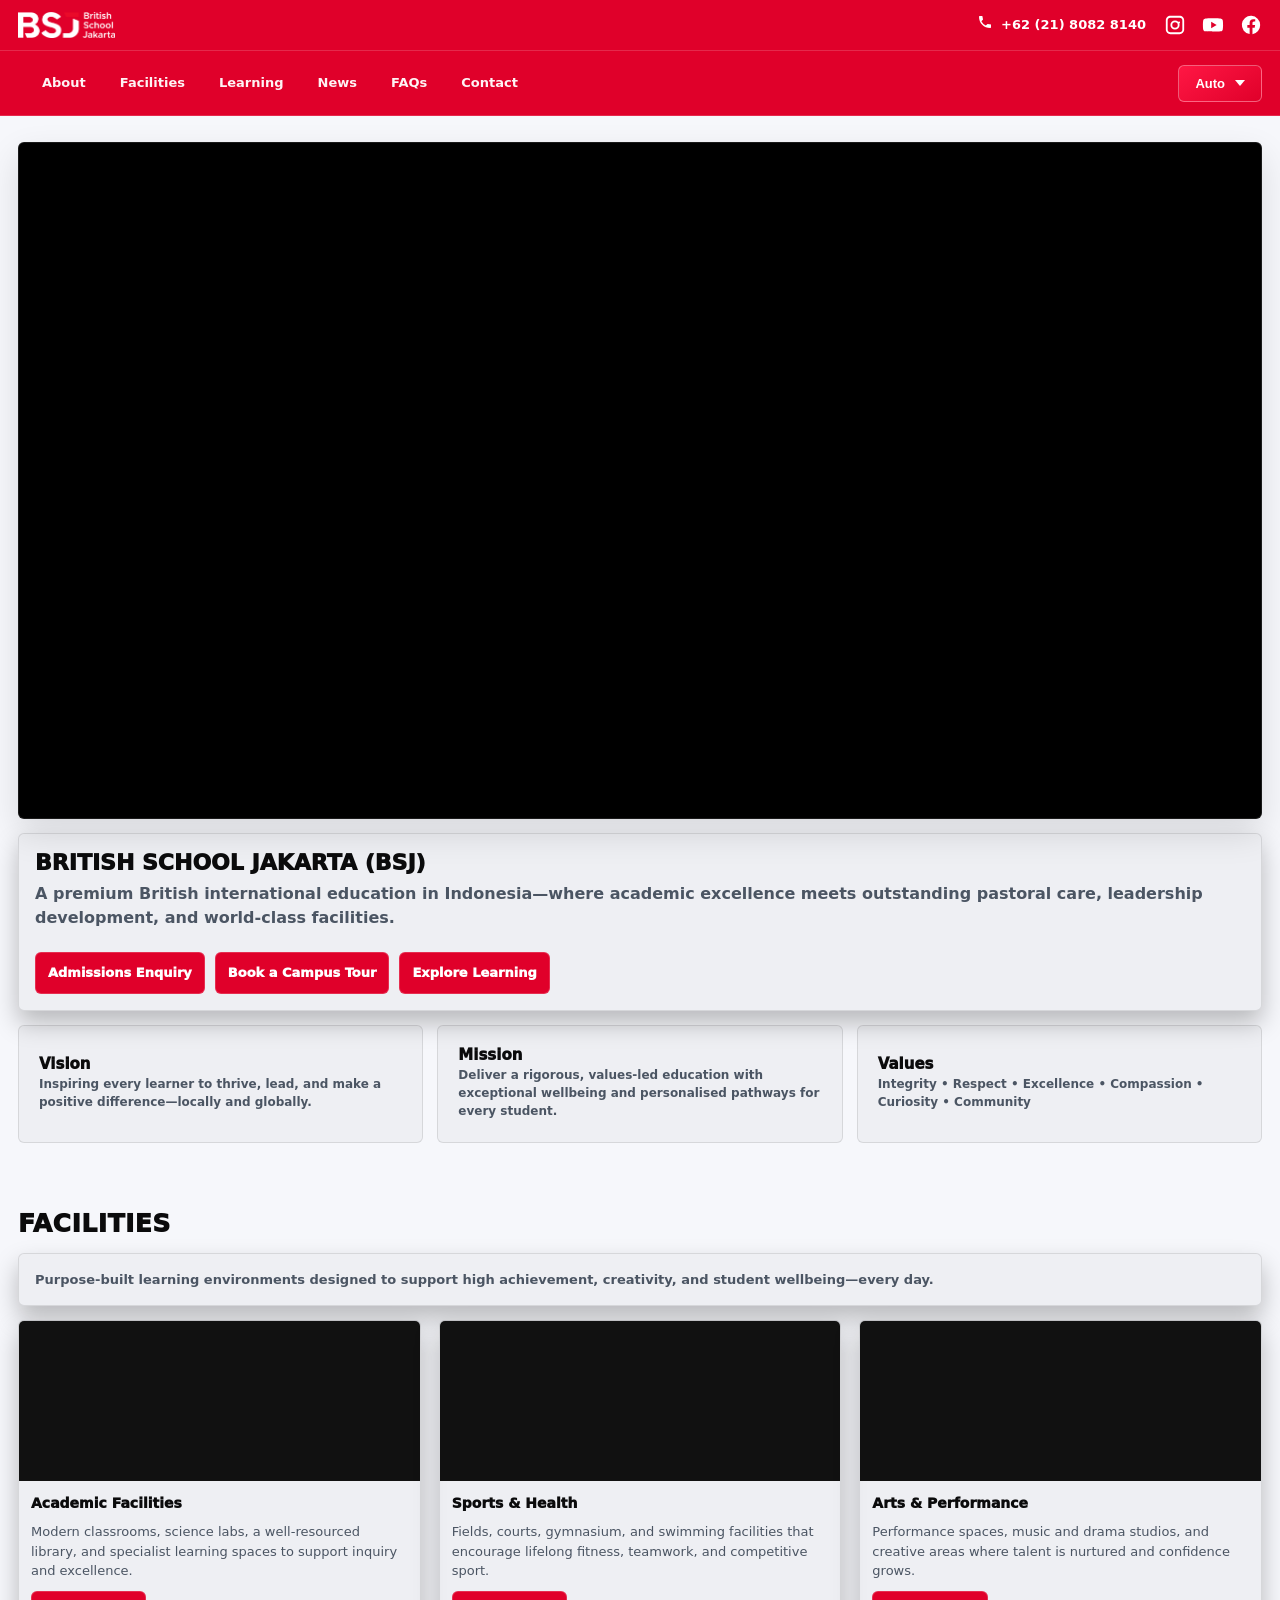
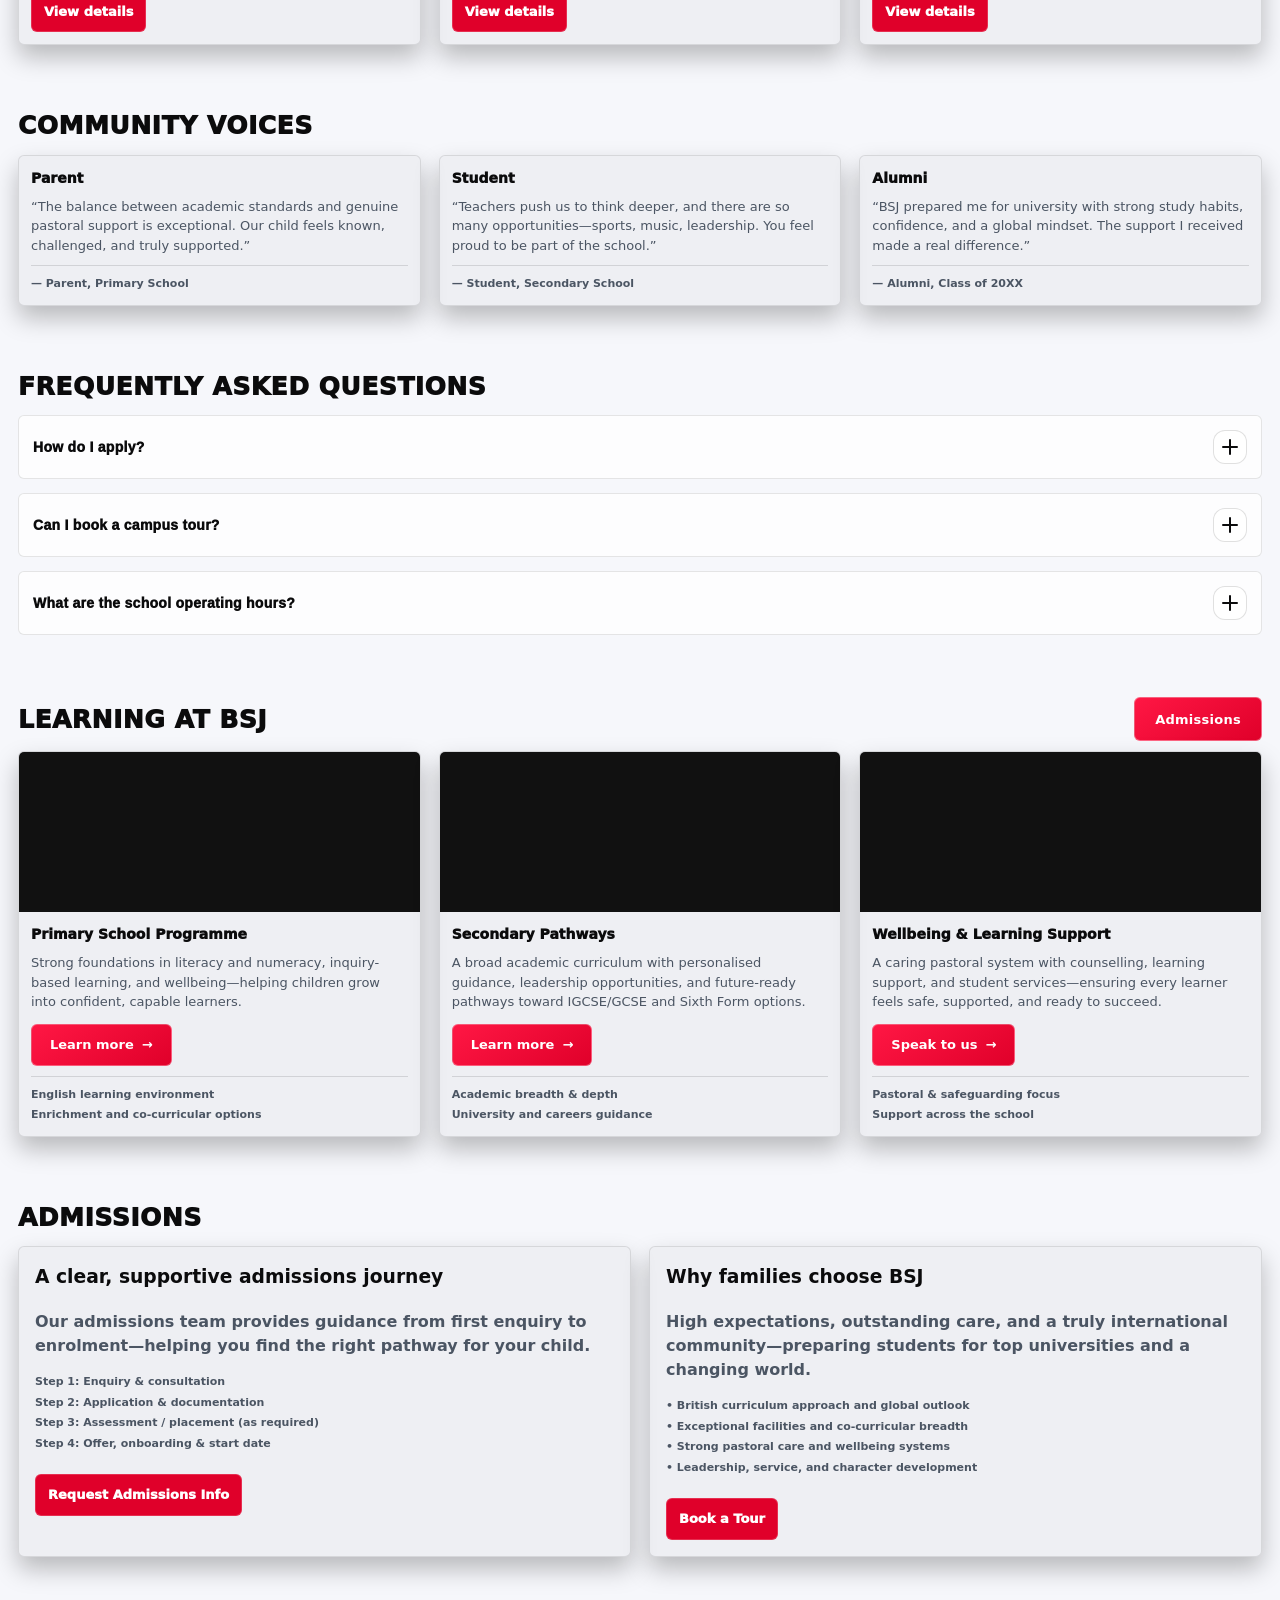
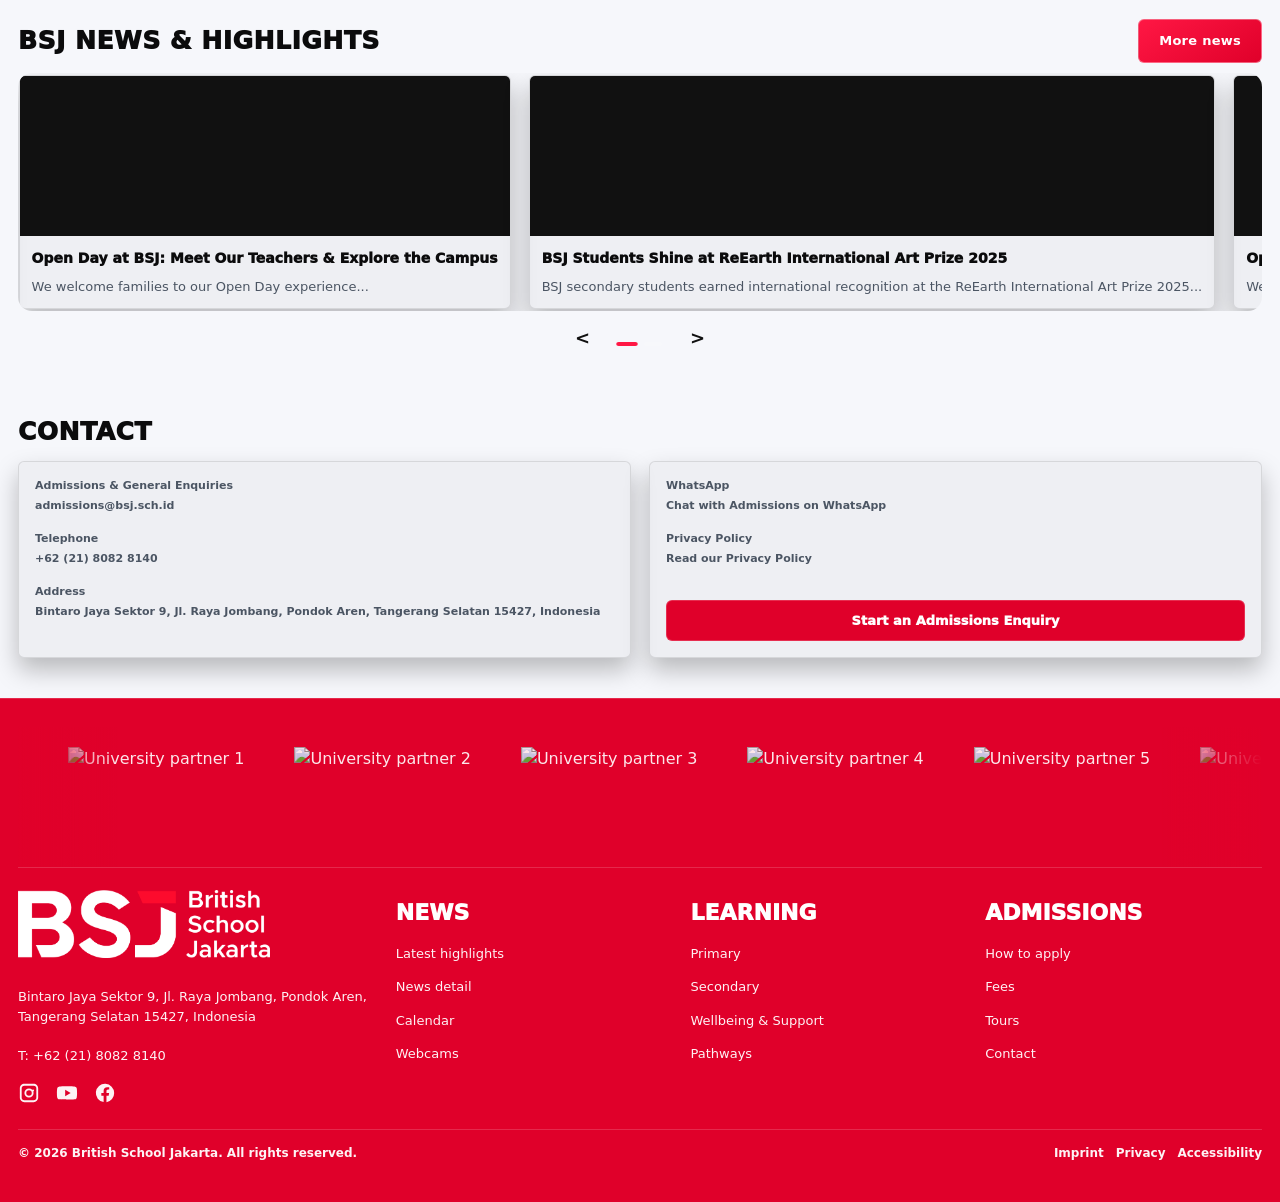
==== index.html @ 2ac83e00 "For Demo Demo Web BJS" ====
<!doctype html>
<html lang="en">
  <head>
    <meta charset="utf-8" />
    <meta name="viewport" content="width=device-width,initial-scale=1" />

    <!-- Primary SEO -->
    <title>British School Jakarta (BSJ) | Leading British International School in Indonesia</title>
    <meta name="description" content="British School Jakarta (BSJ) is a leading British international school in Indonesia, offering exceptional learning from Early Years to Sixth Form. Explore academics, wellbeing, facilities, admissions, and student life." />
    <meta name="robots" content="index,follow" />
    <link rel="canonical" href="https://www.bsj.sch.id/" />

    <!-- Favicons -->
    <link rel="icon" href="assets/frontend/img/fav.png" />
    <link rel="icon" type="image/png" href="assets/frontend/img/fav.png" media="(prefers-color-scheme: light)" />
    <link rel="icon" type="image/png" href="assets/frontend/img/darkfav.ico" media="(prefers-color-scheme: dark)" />

    <!-- Open Graph -->
    <meta property="og:type" content="website" />
    <meta property="og:title" content="British School Jakarta (BSJ) | Leading British International School in Indonesia" />
    <meta property="og:description" content="A premium British international education in Indonesia—academics, wellbeing, leadership, and world-class facilities from Early Years to Sixth Form." />
    <meta property="og:url" content="https://www.bsj.sch.id/" />
    <meta property="og:image" content="https://www.bsj.sch.id/storage/app/media/01-home/Be%20Spoke%20Campus.jpg" />

    <!-- Twitter -->
    <meta name="twitter:card" content="summary_large_image" />
    <meta name="twitter:title" content="British School Jakarta (BSJ) | British International School in Indonesia" />
    <meta name="twitter:description" content="Exceptional British international education in Indonesia—academics, wellbeing, leadership, and world-class facilities." />
    <meta name="twitter:image" content="https://www.bsj.sch.id/storage/app/media/01-home/Be%20Spoke%20Campus.jpg" />

    <!-- Styles -->
    <link rel="stylesheet" href="assets/frontend/styles.css" />
  </head>

  <body>
    <!-- Top small bar -->
    <div class="topbar">
      <div class="container">
        <div class="row">
          <!-- Left -->
          <div class="topLeft">
            <a class="topLogo" href="index.html" aria-label="BSJ Home">
              <img src="assets/frontend/img/logo.png" alt="British School Jakarta" />
            </a>
          </div>
          <!-- Right -->
          <div class="topRight">
            <!-- Phone -->
            <div class="contactItem">
              <span class="iconPhone" aria-hidden="true">
                <svg viewBox="0 0 24 24" fill="currentColor">
                  <path
                    d="M6.6 10.8a15.1 15.1 0 006.6 6.6l2.2-2.2a1 1 0 011-.24
              11.4 11.4 0 003.6.6 1 1 0 011 1V20a1 1 0 01-1 1C10.3
              21 3 13.7 3 4a1 1 0 011-1h3.4a1 1 0 011 1c0
              1.2.2 2.4.6 3.6a1 1 0 01-.24 1l-2.16 2.2z"
                  />
                </svg>
              </span>
              <span>+62 (21) 8082 8140</span>
            </div>

            <!-- Social Icons -->
            <div class="socialIcons" aria-label="Social media">
              <a href="https://www.instagram.com/britishschooljkt" target="_blank" rel="noopener" aria-label="Instagram">
                <svg viewBox="0 0 24 24" fill="currentColor">
                  <path
                    d="M7 2C4.24 2 2 4.24 2 7v10c0 2.76 2.24 5 5 5h10c2.76 
              0 5-2.24 5-5V7c0-2.76-2.24-5-5-5H7zm10 2a3 3 0 013 
              3v10a3 3 0 01-3 3H7a3 3 0 01-3-3V7a3 3 0 
              013-3h10zm-5 3a5 5 0 100 10 5 5 0 
              000-10zm0 2a3 3 0 110 6 3 3 0 
              010-6zm4.5-.75a1 1 0 100 2 1 1 0 000-2z"
                  />
                </svg>
              </a>
              <a href="https://www.youtube.com/channel/UCQdvOB82ithc4RZwo1D5P3w" target="_blank" rel="noopener" aria-label="YouTube">
                <svg viewBox="0 0 24 24" fill="currentColor">
                  <path
                    d="M23 12s0-3.5-.4-5.1c-.2-.9-.9-1.6-1.8-1.8C19.3 
              4.7 12 4.7 12 4.7s-7.3 0-8.8.4c-.9.2-1.6.9-1.8 
              1.8C1 8.5 1 12 1 12s0 3.5.4 5.1c.2.9.9 
              1.6 1.8 1.8 1.5.4 8.8.4 8.8.4s7.3 
              0 8.8-.4c.9-.2 1.6-.9 1.8-1.8.4-1.6.4-5.1.4-5.1zM10 
              15.5v-7l6 3.5-6 3.5z"
                  />
                </svg>
              </a>
              <a href="https://www.facebook.com/BritishSchoolJakarta/" target="_blank" rel="noopener" aria-label="Facebook">
                <svg viewBox="0 0 24 24" fill="currentColor">
                  <path
                    d="M22 12a10 10 0 10-11.5 9.9v-7h-2.5v-3h2.5V9.5c0-2.5 
              1.5-3.9 3.8-3.9 1.1 0 2.3.2 
              2.3.2v2.5h-1.3c-1.3 0-1.7.8-1.7 
              1.6V12h2.9l-.5 3h-2.4v7A10 10 0 
              0022 12z"
                  />
                </svg>
              </a>
            </div>
          </div>
        </div>
      </div>
    </div>

    <!-- Red header -->
    <header>
      <div class="container">
        <div class="nav">
          <a class="brand" href="index.html" aria-label="BSJ Home">
            <img src="assets/frontend/img/logo.png" alt="British School Jakarta" />
          </a>

          <ul class="navlinks" aria-label="Primary">
            <li><a href="#about">About</a></li>
            <li><a href="#facility">Facilities</a></li>
            <li><a href="#learning">Learning</a></li>
            <li><a href="#news">News</a></li>
            <li><a href="#faq">FAQs</a></li>
            <li><a href="#contact">Contact</a></li>
          </ul>

          <div class="navactions">
            <button class="btn iconbtn" id="mobileBtn" aria-expanded="false" aria-controls="mobileNav">Menu</button>
            <div class="themeDropdown" id="themeDropdown">
              <button class="themeTrigger" id="themeTrigger" type="button" aria-haspopup="true">
                <span id="themeLabel">Auto</span>
                <span class="themeCaret" aria-hidden="true"></span>
              </button>
              <div class="themeMenu" role="menu" aria-label="Theme">
                <button data-value="auto" role="menuitem" type="button">Auto</button>
                <button data-value="light" role="menuitem" type="button">Light</button>
                <button data-value="dark" role="menuitem" type="button">Dark</button>
              </div>
            </div>
          </div>
        </div>

        <div class="mobile" id="mobileNav">
          <a href="#about">About</a>
          <a href="#facility">Facilities</a>
          <a href="#learning">Learning</a>
          <a href="#news">News</a>
          <a href="#faq">FAQs</a>
          <a href="#contact">Contact</a>
        </div>
      </div>
    </header>

    <!-- HERO -->
    <main class="container">
      <section class="hero" id="about">
        <div class="heroFrame">
          <div class="heroMedia">
            <div class="heroYoutube">
              <iframe src="https://www.youtube.com/embed/lVc-2YxhfqQ?rel=0" title="British School Jakarta" frameborder="0" allow="accelerometer; autoplay; clipboard-write; encrypted-media; gyroscope; picture-in-picture; web-share" allowfullscreen></iframe>
            </div>
            <div class="heroOverlay"></div>
          </div>
        </div>

        <!-- Premium hero intro (kept minimal to match your CSS layout) -->
        <div class="card" style="padding: 16px; margin-top: 14px">
          <h1 style="margin: 0 0 6px 0">British School Jakarta (BSJ)</h1>
          <p style="margin: 0; color: var(--muted); font-weight: 700">A premium British international education in Indonesia—where academic excellence meets outstanding pastoral care, leadership development, and world-class facilities.</p>
          <div style="height: 12px"></div>
          <div style="display: flex; gap: 10px; flex-wrap: wrap">
            <a class="ctaPill" href="#admissions">Admissions Enquiry</a>
            <a class="ctaPill" href="#contact">Book a Campus Tour</a>
            <a class="ctaPill" href="#learning">Explore Learning</a>
          </div>
        </div>

        <!-- 3 info boxes -->
        <div class="infobar" aria-label="Quick status panels">
          <div class="info">
            <div>
              <b>Vision</b>
              <small>Inspiring every learner to thrive, lead, and make a positive difference—locally and globally.</small>
            </div>
          </div>
          <div class="info">
            <div>
              <b>Mission</b>
              <small>Deliver a rigorous, values-led education with exceptional wellbeing and personalised pathways for every student.</small>
            </div>
          </div>
          <div class="info">
            <div>
              <b>Values</b>
              <small>Integrity • Respect • Excellence • Compassion • Curiosity • Community</small>
            </div>
          </div>
        </div>
      </section>

      <!-- SECTION: FACILITIES -->
      <section class="section" id="facility">
        <div class="sectionHead">
          <h2>Facilities</h2>
        </div>

        <div class="card" style="padding: 16px">
          <p style="margin: 0; color: var(--muted); font-weight: 800; font-size: 13px">Purpose-built learning environments designed to support high achievement, creativity, and student wellbeing—every day.</p>
        </div>

        <div style="height: 14px"></div>

        <div class="grid3">
          <article class="card">
            <div class="thumb" style="background-image: url(&quot;https://images.unsplash.com/photo-1523240795612-9a054b0db644?auto=format&fit=crop&w=1600&q=70&quot;)"></div>
            <div class="cardBody">
              <h3>Academic Facilities</h3>
              <p>Modern classrooms, science labs, a well-resourced library, and specialist learning spaces to support inquiry and excellence.</p>
              <a class="ctaPill" href="next.html">View details</a>
            </div>
          </article>

          <article class="card">
            <div class="thumb" style="background-image: url(&quot;https://images.unsplash.com/photo-1521412644187-c49fa049e84d?auto=format&fit=crop&w=1600&q=70&quot;)"></div>
            <div class="cardBody">
              <h3>Sports & Health</h3>
              <p>Fields, courts, gymnasium, and swimming facilities that encourage lifelong fitness, teamwork, and competitive sport.</p>
              <a class="ctaPill" href="next.html">View details</a>
            </div>
          </article>

          <article class="card">
            <div class="thumb" style="background-image: url(&quot;https://images.unsplash.com/photo-1511379938547-c1f69419868d?auto=format&fit=crop&w=1600&q=70&quot;)"></div>
            <div class="cardBody">
              <h3>Arts & Performance</h3>
              <p>Performance spaces, music and drama studios, and creative areas where talent is nurtured and confidence grows.</p>
              <a class="ctaPill" href="next.html">View details</a>
            </div>
          </article>
        </div>
      </section>

      <!-- SECTION: TESTIMONIALS -->
      <section class="section" id="testimonials">
        <div class="sectionHead">
          <h2>Community Voices</h2>
        </div>

        <div class="grid3">
          <article class="card">
            <div class="cardBody">
              <h3>Parent</h3>
              <p>“The balance between academic standards and genuine pastoral support is exceptional. Our child feels known, challenged, and truly supported.”</p>
              <div class="mini">
                <div>— Parent, Primary School</div>
              </div>
            </div>
          </article>

          <article class="card">
            <div class="cardBody">
              <h3>Student</h3>
              <p>“Teachers push us to think deeper, and there are so many opportunities—sports, music, leadership. You feel proud to be part of the school.”</p>
              <div class="mini">
                <div>— Student, Secondary School</div>
              </div>
            </div>
          </article>

          <article class="card">
            <div class="cardBody">
              <h3>Alumni</h3>
              <p>“BSJ prepared me for university with strong study habits, confidence, and a global mindset. The support I received made a real difference.”</p>
              <div class="mini">
                <div>— Alumni, Class of 20XX</div>
              </div>
            </div>
          </article>
        </div>
      </section>

      <!-- SECTION: FAQ -->
      <section class="section" id="faq">
        <div class="sectionHead">
          <h2>Frequently Asked Questions</h2>
        </div>

        <div class="faq" id="faqAccordion">
          <div class="faqItem">
            <button class="faqQ" type="button" aria-expanded="false">
              <span class="q">How do I apply?</span>
              <span class="faqIcon" aria-hidden="true"></span>
            </button>
            <div class="faqA" style="max-height: 0px">
              <div class="faqInner">
                <p>Submit an admissions enquiry, share your child’s latest school reports, and complete the application form. Our admissions team will guide you through assessment, placement, and next steps.</p>
              </div>
            </div>
          </div>

          <div class="faqItem">
            <button class="faqQ" type="button" aria-expanded="false">
              <span class="q">Can I book a campus tour?</span>
              <span class="faqIcon" aria-hidden="true"></span>
            </button>
            <div class="faqA" style="max-height: 0px">
              <div class="faqInner">
                <p>Yes. We welcome personalised tours where you can meet our team, explore facilities, and learn about the curriculum and student experience. Please contact us to arrange a suitable time.</p>
              </div>
            </div>
          </div>

          <div class="faqItem">
            <button class="faqQ" type="button" aria-expanded="false">
              <span class="q">What are the school operating hours?</span>
              <span class="faqIcon" aria-hidden="true"></span>
            </button>
            <div class="faqA" style="max-height: 0px">
              <div class="faqInner">
                <p>School hours vary by phase (Early Years, Primary, Secondary). For the most accurate schedule, please contact admissions or refer to the school calendar.</p>
              </div>
            </div>
          </div>
        </div>
      </section>

      <!-- SECTION: LEARNING -->
      <section class="section" id="learning">
        <div class="sectionHead">
          <h2>Learning at BSJ</h2>
          <a class="moreBtn" href="#admissions">Admissions</a>
        </div>

        <div class="grid3">
          <article class="card">
            <div class="thumb" style="background-image: url(&quot;https://images.unsplash.com/photo-1509062522246-3755977927d7?auto=format&fit=crop&w=1600&q=70&quot;)"></div>
            <div class="cardBody">
              <h3>Primary School Programme</h3>
              <p>Strong foundations in literacy and numeracy, inquiry-based learning, and wellbeing—helping children grow into confident, capable learners.</p>
              <a href="#admissions" class="readMoreBtn">
                Learn more
                <span class="arrow">→</span>
              </a>
              <div class="mini">
                <div>English learning environment</div>
                <div>Enrichment and co-curricular options</div>
              </div>
            </div>
          </article>

          <article class="card">
            <div class="thumb" style="background-image: url(&quot;https://images.unsplash.com/photo-1523240795612-9a054b0db644?auto=format&fit=crop&w=1600&q=70&quot;)"></div>
            <div class="cardBody">
              <h3>Secondary Pathways</h3>
              <p>A broad academic curriculum with personalised guidance, leadership opportunities, and future-ready pathways toward IGCSE/GCSE and Sixth Form options.</p>
              <a href="#admissions" class="readMoreBtn">
                Learn more
                <span class="arrow">→</span>
              </a>
              <div class="mini">
                <div>Academic breadth & depth</div>
                <div>University and careers guidance</div>
              </div>
            </div>
          </article>

          <article class="card">
            <div class="thumb" style="background-image: url(&quot;https://images.unsplash.com/photo-1529078155058-5d716f45d604?auto=format&fit=crop&w=1600&q=70&quot;)"></div>
            <div class="cardBody">
              <h3>Wellbeing & Learning Support</h3>
              <p>A caring pastoral system with counselling, learning support, and student services—ensuring every learner feels safe, supported, and ready to succeed.</p>
              <a href="#contact" class="readMoreBtn">
                Speak to us
                <span class="arrow">→</span>
              </a>
              <div class="mini">
                <div>Pastoral & safeguarding focus</div>
                <div>Support across the school</div>
              </div>
            </div>
          </article>
        </div>
      </section>

      <!-- SECTION: ADMISSIONS (added, premium + marketing CTA) -->
      <section class="section" id="admissions">
        <div class="sectionHead">
          <h2>Admissions</h2>
        </div>

        <div class="grid2">
          <div class="card" style="padding: 16px">
            <h3 style="margin-top: 0">A clear, supportive admissions journey</h3>
            <p style="color: var(--muted); font-weight: 700">Our admissions team provides guidance from first enquiry to enrolment—helping you find the right pathway for your child.</p>
            <div class="mini" style="border: 0; padding: 0; margin: 0">
              <div><b>Step 1:</b> Enquiry & consultation</div>
              <div><b>Step 2:</b> Application & documentation</div>
              <div><b>Step 3:</b> Assessment / placement (as required)</div>
              <div><b>Step 4:</b> Offer, onboarding & start date</div>
            </div>
            <div style="height: 12px"></div>
            <a class="ctaPill" href="#contact">Request Admissions Info</a>
          </div>

          <div class="card" style="padding: 16px">
            <h3 style="margin-top: 0">Why families choose BSJ</h3>
            <p style="color: var(--muted); font-weight: 700">High expectations, outstanding care, and a truly international community—preparing students for top universities and a changing world.</p>
            <div class="mini" style="border: 0; padding: 0; margin: 0">
              <div>• British curriculum approach and global outlook</div>
              <div>• Exceptional facilities and co-curricular breadth</div>
              <div>• Strong pastoral care and wellbeing systems</div>
              <div>• Leadership, service, and character development</div>
            </div>
            <div style="height: 12px"></div>
            <a class="ctaPill" href="#contact">Book a Tour</a>
          </div>
        </div>
      </section>

      <!-- SECTION: NEWS -->
      <section class="section" id="news">
        <div class="sectionHead">
          <h2>BSJ News & Highlights</h2>
          <a class="moreBtn" href="#">More news</a>
        </div>

        <div class="newsCarousel" data-carousel="news">
          <div class="cViewport" tabindex="0" aria-label="News carousel viewport">
            <div class="cTrack">
              <article class="card">
                <div class="thumb" style="background-image: url(https://www.bsj.sch.id/storage/app/media/01-home/Be%20Spoke%20Campus.jpg)"></div>
                <div class="cardBody">
                  <h3><a href="news1.html">Open Day at BSJ: Meet Our Teachers & Explore the Campus</a></h3>
                  <p>We welcome families to our Open Day experience...</p>
                </div>
              </article>
              <article class="card">
                <div class="thumb" style="background-image: url(https://www.bsj.sch.id/storage/app/uploads/public/69a/00a/5a8/69a00a5a8ae4f598993769.jpg)"></div>
                <div class="cardBody">
                  <h3><a href="news2.html">BSJ Students Shine at ReEarth International Art Prize 2025</a></h3>
                  <p>BSJ secondary students earned international recognition at the ReEarth International Art Prize 2025...</p>
                </div>
              </article>
            </div>
          </div>

          <div class="cControls">
            <button class="cArrow cPrev" type="button" aria-label="Previous">&lt;</button>
            <div class="cDots" aria-label="Carousel pagination"></div>
            <button class="cArrow cNext" type="button" aria-label="Next">&gt;</button>
          </div>
        </div>
      </section>

      <!-- SECTION: CONTACT -->
      <section class="section" id="contact">
        <div class="sectionHead">
          <h2>Contact</h2>
        </div>

        <div class="grid2">
          <div class="card" style="padding: 16px">
            <div class="mini" style="border: 0; padding: 0; margin: 0">
              <div><b>Admissions & General Enquiries</b></div>
              <div><a href="mailto:admissions@bsj.sch.id">admissions@bsj.sch.id</a></div>
              <div style="height: 8px"></div>

              <div><b>Telephone</b></div>
              <div><a href="tel:+622180828140">+62 (21) 8082 8140</a></div>
              <div style="height: 8px"></div>

              <div><b>Address</b></div>
              <div style="color: var(--muted); font-weight: 700">Bintaro Jaya Sektor 9, Jl. Raya Jombang, Pondok Aren, Tangerang Selatan 15427, Indonesia</div>
            </div>
          </div>

          <div class="card" style="padding: 16px">
            <div class="mini" style="border: 0; padding: 0; margin: 0">
              <div><b>WhatsApp</b></div>
              <div>
                <a href="https://wa.me/6281234567890" target="_blank" rel="noopener">Chat with Admissions on WhatsApp</a>
              </div>
              <div style="height: 8px"></div>

              <div><b>Privacy Policy</b></div>
              <div><a href="privacy.html">Read our Privacy Policy</a></div>

              <div style="height: 14px"></div>
              <a class="ctaPill" href="#admissions">Start an Admissions Enquiry</a>
            </div>
          </div>
        </div>
      </section>
    </main>

    <!-- FOOTER -->
    <footer>
      <div class="container">
        <div class="footerTop">
          <div class="accreditationRow" aria-label="University destinations">
            <div class="sTrack">
              <div class="sRow">
                <a href="/learning-bsj/university-hub"><img src="https://www.bsj.sch.id/storage/app/media/01-home/uni/uni1.png" alt="University partner 1" /></a>
                <a href="/learning-bsj/university-hub"><img src="https://www.bsj.sch.id/storage/app/media/01-home/uni/uni2.png" alt="University partner 2" /></a>
                <a href="/learning-bsj/university-hub"><img src="https://www.bsj.sch.id/storage/app/media/01-home/uni/uni3.png" alt="University partner 3" /></a>
                <a href="/learning-bsj/university-hub"><img src="https://www.bsj.sch.id/storage/app/media/01-home/uni/uni4.png" alt="University partner 4" /></a>
                <a href="/learning-bsj/university-hub"><img src="https://www.bsj.sch.id/storage/app/media/01-home/uni/uni5.png" alt="University partner 5" /></a>
                <a href="/learning-bsj/university-hub"><img src="https://www.bsj.sch.id/storage/app/media/01-home/uni/uni6.png" alt="University partner 6" /></a>
                <a href="/learning-bsj/university-hub"><img src="https://www.bsj.sch.id/storage/app/media/01-home/uni/uni7.png" alt="University partner 7" /></a>
                <a href="/learning-bsj/university-hub"><img src="https://www.bsj.sch.id/storage/app/media/01-home/uni/uni8.png" alt="University partner 8" /></a>
                <a href="/learning-bsj/university-hub"><img src="https://www.bsj.sch.id/storage/app/media/01-home/uni/uni9.png" alt="University partner 9" /></a>
                <a href="/learning-bsj/university-hub"><img src="https://www.bsj.sch.id/storage/app/media/01-home/uni/uni10.png" alt="University partner 10" /></a>
                <a href="/learning-bsj/university-hub"><img src="https://www.bsj.sch.id/storage/app/media/01-home/uni/uni11.png" alt="University partner 11" /></a>
                <a href="/learning-bsj/university-hub"><img src="https://www.bsj.sch.id/storage/app/media/01-home/uni/uni12.png" alt="University partner 12" /></a>
                <a href="/learning-bsj/university-hub"><img src="https://www.bsj.sch.id/storage/app/media/01-home/uni/uni13.png" alt="University partner 13" /></a>
                <a href="/learning-bsj/university-hub"><img src="https://www.bsj.sch.id/storage/app/media/01-home/uni/uni14.png" alt="University partner 14" /></a>
                <a href="/learning-bsj/university-hub"><img src="https://www.bsj.sch.id/storage/app/media/01-home/uni/uni15.png" alt="University partner 15" /></a>
                <a href="/learning-bsj/university-hub"><img src="https://www.bsj.sch.id/storage/app/media/01-home/uni/uni16.png" alt="University partner 16" /></a>
                <a href="/learning-bsj/university-hub"><img src="https://www.bsj.sch.id/storage/app/media/01-home/uni/uni17.png" alt="University partner 17" /></a>
                <a href="/learning-bsj/university-hub"><img src="https://www.bsj.sch.id/storage/app/media/01-home/uni/uni18.png" alt="University partner 18" /></a>
                <a href="/learning-bsj/university-hub"><img src="https://www.bsj.sch.id/storage/app/media/01-home/uni/uni19.png" alt="University partner 19" /></a>
                <a href="/learning-bsj/university-hub"><img src="https://www.bsj.sch.id/storage/app/media/01-home/uni/uni20.png" alt="University partner 20" /></a>
                <a href="/learning-bsj/university-hub"><img src="https://www.bsj.sch.id/storage/app/media/01-home/uni/uni21.png" alt="University partner 21" /></a>
                <a href="/learning-bsj/university-hub"><img src="https://www.bsj.sch.id/storage/app/media/01-home/uni/uni22.png" alt="University partner 22" /></a>
                <a href="/learning-bsj/university-hub"><img src="https://www.bsj.sch.id/storage/app/media/01-home/uni/uni23.png" alt="University partner 23" /></a>
              </div>

              <div class="sRow" aria-hidden="true">
                <a href="/learning-bsj/university-hub"><img src="https://www.bsj.sch.id/storage/app/media/01-home/uni/uni1.png" alt="" /></a>
                <a href="/learning-bsj/university-hub"><img src="https://www.bsj.sch.id/storage/app/media/01-home/uni/uni2.png" alt="" /></a>
                <a href="/learning-bsj/university-hub"><img src="https://www.bsj.sch.id/storage/app/media/01-home/uni/uni3.png" alt="" /></a>
                <a href="/learning-bsj/university-hub"><img src="https://www.bsj.sch.id/storage/app/media/01-home/uni/uni4.png" alt="" /></a>
                <a href="/learning-bsj/university-hub"><img src="https://www.bsj.sch.id/storage/app/media/01-home/uni/uni5.png" alt="" /></a>
                <a href="/learning-bsj/university-hub"><img src="https://www.bsj.sch.id/storage/app/media/01-home/uni/uni6.png" alt="" /></a>
                <a href="/learning-bsj/university-hub"><img src="https://www.bsj.sch.id/storage/app/media/01-home/uni/uni7.png" alt="" /></a>
                <a href="/learning-bsj/university-hub"><img src="https://www.bsj.sch.id/storage/app/media/01-home/uni/uni8.png" alt="" /></a>
                <a href="/learning-bsj/university-hub"><img src="https://www.bsj.sch.id/storage/app/media/01-home/uni/uni9.png" alt="" /></a>
                <a href="/learning-bsj/university-hub"><img src="https://www.bsj.sch.id/storage/app/media/01-home/uni/uni10.png" alt="" /></a>
                <a href="/learning-bsj/university-hub"><img src="https://www.bsj.sch.id/storage/app/media/01-home/uni/uni11.png" alt="" /></a>
                <a href="/learning-bsj/university-hub"><img src="https://www.bsj.sch.id/storage/app/media/01-home/uni/uni12.png" alt="" /></a>
                <a href="/learning-bsj/university-hub"><img src="https://www.bsj.sch.id/storage/app/media/01-home/uni/uni13.png" alt="" /></a>
                <a href="/learning-bsj/university-hub"><img src="https://www.bsj.sch.id/storage/app/media/01-home/uni/uni14.png" alt="" /></a>
                <a href="/learning-bsj/university-hub"><img src="https://www.bsj.sch.id/storage/app/media/01-home/uni/uni15.png" alt="" /></a>
                <a href="/learning-bsj/university-hub"><img src="https://www.bsj.sch.id/storage/app/media/01-home/uni/uni16.png" alt="" /></a>
                <a href="/learning-bsj/university-hub"><img src="https://www.bsj.sch.id/storage/app/media/01-home/uni/uni17.png" alt="" /></a>
                <a href="/learning-bsj/university-hub"><img src="https://www.bsj.sch.id/storage/app/media/01-home/uni/uni18.png" alt="" /></a>
                <a href="/learning-bsj/university-hub"><img src="https://www.bsj.sch.id/storage/app/media/01-home/uni/uni19.png" alt="" /></a>
                <a href="/learning-bsj/university-hub"><img src="https://www.bsj.sch.id/storage/app/media/01-home/uni/uni20.png" alt="" /></a>
                <a href="/learning-bsj/university-hub"><img src="https://www.bsj.sch.id/storage/app/media/01-home/uni/uni21.png" alt="" /></a>
                <a href="/learning-bsj/university-hub"><img src="https://www.bsj.sch.id/storage/app/media/01-home/uni/uni22.png" alt="" /></a>
                <a href="/learning-bsj/university-hub"><img src="https://www.bsj.sch.id/storage/app/media/01-home/uni/uni23.png" alt="" /></a>
              </div>
            </div>
          </div>

          <div class="footGrid">
            <div class="footCol">
              <div class="footBrand">
                <img src="assets/frontend/img/logo.png" alt="British School Jakarta" />
                <div class="addr">
                  Bintaro Jaya Sektor 9, Jl. Raya Jombang, Pondok Aren, Tangerang Selatan 15427, Indonesia<br />
                  T: +62 (21) 8082 8140
                </div>
                <div class="socialIcons" aria-label="Social media">
                  <a href="https://www.instagram.com/britishschooljkt" target="_blank" rel="noopener" aria-label="Instagram">
                    <svg viewBox="0 0 24 24" fill="currentColor">
                      <path
                        d="M7 2C4.24 2 2 4.24 2 7v10c0 2.76 2.24 5 5 5h10c2.76 
                    0 5-2.24 5-5V7c0-2.76-2.24-5-5-5H7zm10 2a3 3 0 013 
                    3v10a3 3 0 01-3 3H7a3 3 0 01-3-3V7a3 3 0 
                    013-3h10zm-5 3a5 5 0 100 10 5 5 0 
                    000-10zm0 2a3 3 0 110 6 3 3 0 
                    010-6zm4.5-.75a1 1 0 100 2 1 1 0 000-2z"
                      />
                    </svg>
                  </a>
                  <a href="https://www.youtube.com/channel/UCQdvOB82ithc4RZwo1D5P3w" target="_blank" rel="noopener" aria-label="YouTube">
                    <svg viewBox="0 0 24 24" fill="currentColor">
                      <path
                        d="M23 12s0-3.5-.4-5.1c-.2-.9-.9-1.6-1.8-1.8C19.3 4.7 12 4.7 12 4.7s-7.3 0-8.8.4c-.9.2-1.6.9-1.8 
                    1.8C1 8.5 1 12 1 12s0 3.5.4 5.1c.2.9.9 
                    1.6 1.8 1.8 1.5.4 8.8.4 8.8.4s7.3 
                    0 8.8-.4c.9-.2 1.6-.9 1.8-1.8.4-1.6.4-5.1.4-5.1zM10 
                    15.5v-7l6 3.5-6 3.5z"
                      />
                    </svg>
                  </a>
                  <a href="https://www.facebook.com/BritishSchoolJakarta/" target="_blank" rel="noopener" aria-label="Facebook">
                    <svg viewBox="0 0 24 24" fill="currentColor">
                      <path
                        d="M22 12a10 10 0 10-11.5 9.9v-7h-2.5v-3h2.5V9.5c0-2.5 
                    1.5-3.9 3.8-3.9 1.1 0 2.3.2 
                    2.3.2v2.5h-1.3c-1.3 0-1.7.8-1.7 
                    1.6V12h2.9l-.5 3h-2.4v7A10 10 0 
                    0022 12z"
                      />
                    </svg>
                  </a>
                </div>
              </div>
            </div>

            <div class="footCol">
              <h1>News</h1>
              <a href="#news">Latest highlights</a>
              <a href="news-detail.html">News detail</a>
              <a href="#">Calendar</a>
              <a href="#">Webcams</a>
            </div>

            <div class="footCol">
              <h1>Learning</h1>
              <a href="#learning">Primary</a>
              <a href="#learning">Secondary</a>
              <a href="#learning">Wellbeing & Support</a>
              <a href="#admissions">Pathways</a>
            </div>

            <div class="footCol">
              <h1>Admissions</h1>
              <a href="#admissions">How to apply</a>
              <a href="#admissions">Fees</a>
              <a href="#contact">Tours</a>
              <a href="#contact">Contact</a>
            </div>
          </div>

          <div class="footerBottom">
            <div>© <span id="year"></span> British School Jakarta. All rights reserved.</div>
            <div style="display: flex; gap: 12px; flex-wrap: wrap">
              <a href="#">Imprint</a>
              <a href="privacy.html">Privacy</a>
              <a href="#">Accessibility</a>
            </div>
          </div>
        </div>
      </div>
    </footer>

    <script src="assets/frontend/site.js" defer></script>
  </body>
</html>
---- assets/frontend/styles.css ----
/* =========================================================
   GLOBAL TOKENS
========================================================= */
:root {
  --red: #e0002a;
  --red2: #ff1744;

  --black: #000000;
  --panel: #131316;
  --panel2: #1a1a1f;

  --text: #f3f4f6;
  --muted: #a7a7b3;

  --line: rgba(255, 255, 255, 0.1);

  /* website sedikit dilebarkan */
  --max: 1320px;

  --radius: 14px;
  --shadow: 0 14px 35px rgba(0, 0, 0, 0.45);
}

/* =========================================================
   THEME SYSTEM (Auto / Light / Dark)
   - Default: Auto (ikut system)
   - Force Light: <html data-theme="light">
   - Force Dark : <html data-theme="dark">
========================================================= */

/* Default aman: dark look */
:root {
  color-scheme: dark;
}

/* AUTO -> kalau system LIGHT dan user tidak force dark */
@media (prefers-color-scheme: light) {
  :root:not([data-theme="dark"]) {
    --black: #f6f7fb;
    --panel: #ffffff;
    --panel2: #f3f4f8;

    --text: #0b0b0c;
    --muted: #4b5563;

    --line: rgba(0, 0, 0, 0.12);
    --shadow: 0 14px 35px rgba(0, 0, 0, 0.12);

    color-scheme: light;
  }
}

/* Force Light */
:root[data-theme="light"] {
  --black: #f6f7fb;
  --panel: #ffffff;
  --panel2: #f3f4f8;

  --text: #0b0b0c;
  --muted: #4b5563;

  --line: rgba(0, 0, 0, 0.12);
  --shadow: 0 14px 35px rgba(0, 0, 0, 0.12);

  color-scheme: light;
}

/* Force Dark (cukup set color-scheme saja) */
:root[data-theme="dark"] {
  color-scheme: dark;
}

html {
  scroll-behavior: smooth;
}

/* =========================================================
   HEADER/TOPBAR/FOOTER TEXT SELALU PUTIH
   (sesuai request: tulisan header tidak berubah warna)
========================================================= */
header,
.topbar,
footer {
  color: #fff;
}
header a,
header .btn,
header .navlinks a,
.topbar a,
.topbar .chip,
footer,
footer a {
  color: #fff;
}

/* --- topbar logo placement --- */
.topLeft {
  display: flex;
  align-items: center;
  gap: 10px;
}

.topLogo img {
  height: 26px; /* kecilin biar pas topbar */
  width: auto;
  display: block;
}

/* --- FLIP helpers --- */
.brand,
.topLogo {
  display: inline-flex;
  align-items: center;
}

/* default: tampilkan logo di topbar, sembunyikan di header */
header .brand {
  opacity: 0;
  pointer-events: none;
}
.topbar .topLogo {
  opacity: 1;
}

/* ketika scroll: tampilkan logo header, sembunyikan topbar */
body.is-scrolled header .brand {
  opacity: 1;
  pointer-events: auto;
}
body.is-scrolled .topbar .topLogo {
  opacity: 0;
  pointer-events: none;
}

/* anim halus untuk fade juga */
header .brand,
.topbar .topLogo {
  transition: opacity 0.18s ease;
  will-change: transform, opacity;
}

/* TopLeft layout (biar logo + schoolName sejajar) */
.topLeft {
  display: flex;
  align-items: center;
  gap: 10px;
}

/* Logo topbar bisa collapse (ini yang bikin schoolName geser kiri smooth) */
.topbar .topLogo {
  display: inline-flex;
  align-items: center;
  overflow: hidden;
  transition:
    max-width 1s cubic-bezier(0.18, 0.9, 0.2, 1),
    opacity 0.25s ease;
}
.topbar .topLogo img {
  height: 26px;
  width: auto;
  display: block;
}

/* Saat scroll: topbar logo “menghilang” tapi dengan collapse */
body.is-scrolled .topbar .topLogo {
  max-width: 0;
  opacity: 0;
  pointer-events: none;
}

/* default: header nav lebih “kiri” */
header .nav {
  justify-content: flex-start; /* bukan space-between */
}

/* actions tetap nempel kanan */
header .navactions {
  margin-left: auto;
}

/* brand (logo header) bisa collapse/expand dengan smooth */
header .brand {
  min-width: 0; /* override min-width lama */
  overflow: hidden;
  max-width: 0; /* default: collapse -> navlinks jadi di kiri */
  opacity: 0;
  pointer-events: none;
  transition:
    max-width 1s cubic-bezier(0.18, 0.9, 0.2, 1),
    opacity 0.25s ease;
}

/* ketika scroll: logo header muncul -> brand expand, navlinks kegeser kanan */
body.is-scrolled header .brand {
  max-width: 220px; /* kamu bisa naikin/turunin */
  opacity: 1;
  pointer-events: auto;
}

/* optional: biar navlinks ikut terasa halus */
header .navlinks {
  will-change: transform;
}

/* =========================================================
   BASE
========================================================= */
* {
  box-sizing: border-box;
}
body {
  margin: 0;
  font-family:
    system-ui,
    -apple-system,
    Segoe UI,
    Roboto,
    Arial;
  background: var(--black);
  color: var(--text);
  line-height: 1.5;
}
a {
  color: inherit;
  text-decoration: none;
}
img {
  max-width: 100%;
  display: block;
}

.container {
  max-width: var(--max);
  margin: 0 auto;
  padding: 0 18px;
}
.articleWrap {
  max-width: 820px;
  margin: 0 auto;
}
.sr-only {
  position: absolute;
  width: 1px;
  height: 1px;
  padding: 0;
  margin: -1px;
  overflow: hidden;
  clip: rect(0, 0, 0, 0);
  border: 0;
}

/* =========================================================
   TOPBAR
========================================================= */
.topbar {
  background: var(--red);
  border-bottom: 1px solid rgba(255, 255, 255, 0.16);
}
.topbar .row {
  display: flex;
  align-items: center;
  justify-content: space-between;
  gap: 12px;
  flex-wrap: wrap;
  padding: 10px 0;
  font-size: 13px;
}
.topbar .right {
  display: flex;
  gap: 14px;
  flex-wrap: wrap;
  align-items: center;
}

.chip {
  backdrop-filter: blur(8px);
}

.chip:hover {
  border-color: rgba(255, 255, 255, 0.55);
  box-shadow: 0 0 18px rgba(255, 255, 255, 0.2);
}

/* =========================================================
   HEADER NAV
========================================================= */
header {
  position: sticky;
  top: 0;
  z-index: 60;
  background: var(--red);
  border-bottom: 1px solid rgba(255, 255, 255, 0.16);
}
.nav {
  display: flex;
  align-items: center;
  justify-content: space-between;
  gap: 14px;
  padding: 12px 0;
}
.brand {
  display: flex;
  align-items: center;
  gap: 12px;
  min-width: 220px;
}
.brand img {
  height: 40px;
  width: auto;
  filter: brightness(1.06);
}

.navlinks {
  list-style: none;
  margin: 0;
  padding: 0;
  display: flex;
  gap: 14px;
  align-items: center;
  flex-wrap: wrap;
  font-size: 13px;
  font-weight: 900;
}
.navlinks a {
  padding: 10px 10px;
  border-radius: 10px;
  opacity: 0.95;
}
.navlinks a:hover {
  background: rgba(0, 0, 0, 0.14);
}

.navactions {
  display: flex;
  gap: 10px;
  align-items: center;
}

.btn {
  display: inline-flex;
  align-items: center;
  justify-content: center;
  gap: 8px;
  padding: 10px 12px;
  border-radius: 10px;
  border: 1px solid rgba(255, 255, 255, 0.22);
  background: rgba(0, 0, 0, 0.14);
  color: #fff;
  font-weight: 950;
  font-size: 13px;
  cursor: pointer;
}
.btn:hover {
  filter: brightness(1.05);
}
.btn.white {
  background: #fff;
  color: #121214;
  border-color: #fff;
}
.btn.white:hover {
  filter: brightness(0.98);
}
.iconbtn {
  display: none;
}

/* Mobile menu */
.mobile {
  display: none;
  padding: 10px 0 14px;
  border-top: 1px solid rgba(255, 255, 255, 0.16);
}
.mobile a {
  display: block;
  padding: 12px 12px;
  border-radius: 6px;
  background: rgba(0, 0, 0, 0.14);
  border: 1px solid rgba(255, 255, 255, 0.18);
  margin: 8px 0;
  font-weight: 900;
  font-size: 13px;
}
.mobile a:hover {
  filter: brightness(1.05);
}

/* =========================================================
   HERO (VIDEO)
========================================================= */
.hero {
  padding: 26px 0 18px;
}

/* HERO FRAME */
.heroFrame {
  background: #000;
  border-radius: 6px;
  box-shadow: var(--shadow);
  overflow: hidden;
  border: 1px solid rgba(255, 255, 255, 0.1);
}

/* Hero Media */
.heroMedia {
  position: relative;
  aspect-ratio: 16/9;
  overflow: hidden;
}

/* Responsive YouTube */
.heroYoutube {
  position: absolute;
  inset: 0;
}

.heroYoutube iframe {
  width: 100%;
  height: 100%;
  border: 0;
}

/* Overlay gradient */
.heroOverlay {
  margin-top: 0;
}

/* =========================================================
   INFO BAR
========================================================= */
.infobar {
  display: grid;
  grid-template-columns: 1fr 1fr 1fr;
  gap: 14px;
  margin-top: 14px;
}

.info {
  background: rgba(255, 255, 255, 0.06);
  border: 1px solid rgba(255, 255, 255, 0.14);

  padding: 18px 20px; /* diperbesar */
  border-radius: 6px; /* sedikit lebih rounded */

  display: flex;
  align-items: center;
  justify-content: space-between;
  gap: 16px;

  min-height: 72px; /* lebih tinggi */
  transition: all 0.25s ease;
}

.info small {
  display: block;
  color: var(--muted);
  font-weight: 800;
  font-size: 12px; /* sedikit lebih besar */
  margin-bottom: 4px;
}

.info b {
  display: block;
  font-weight: 950;
  font-size: 15px; /* lebih tegas */
}

.dot {
  width: 10px;
  height: 10px;
  border-radius: 999px;
  background: #1fdf64;
  box-shadow: 0 0 0 3px rgba(31, 223, 100, 0.18);
  flex: 0 0 auto;
}
.dot.yellow {
  background: #ffd400;
  box-shadow: 0 0 0 3px rgba(255, 212, 0, 0.18);
}
.dot.gray {
  background: #9ca3af;
  box-shadow: 0 0 0 3px rgba(156, 163, 175, 0.18);
}

/* =========================================================
   SECTIONS + CARDS
========================================================= */
.section {
  padding: 28px 0 18px;
}
.sectionHead {
  display: flex;
  align-items: center;
  justify-content: space-between;
  gap: 12px;
  flex-wrap: wrap;
  margin: 16px 0 10px;
}
.sectionHead h2 {
  margin: 0;
  font-size: 25px;
  letter-spacing: 0.02em;
  font-weight: 950;
  text-transform: uppercase;
}
.moreBtn {
  display: inline-flex;
  align-items: center;
  justify-content: center;
  gap: 8px;

  height: 44px; /* samakan tinggi dengan chip & dropdown */
  padding: 0 20px;

  background: linear-gradient(145deg, #ff1744, #e0002a);
  border: 1px solid rgba(255, 255, 255, 0.35);

  color: #fff;
  font-size: 13px;
  font-weight: 900;
  letter-spacing: 0.02em;

  border-radius: 6px;
  cursor: pointer;

  transition: all 0.25s ease;
}

.moreBtn:hover {
  transform: translateY(-2px);
  box-shadow:
    0 0 0 1px rgba(255, 255, 255, 0.15),
    0 0 24px rgba(255, 255, 255, 0.25),
    0 14px 40px rgba(0, 0, 0, 0.45);
}

.moreBtn:active {
  transform: translateY(0);
}

.grid3 {
  display: grid;
  grid-template-columns: repeat(3, 1fr);
  gap: 18px;
}

.grid2 {
  display: grid;
  grid-template-columns: repeat(2, 1fr);
  gap: 18px;
}
.card {
  background: rgba(255, 255, 255, 0.06);
  border: 1px solid rgba(255, 255, 255, 0.1);
  box-shadow: 0 12px 25px rgba(0, 0, 0, 0.25);
  overflow: hidden;
  border-radius: 6px;
}
.thumb {
  height: 160px;
  background: #111;
  background-size: cover;
  background-position: center;
}
.cardBody {
  padding: 12px;
}
.cardBody h3 {
  margin: 0 0 8px;
  font-size: 14px;
  font-weight: 950;
}
.cardBody p {
  margin: 0;
  color: var(--muted);
  font-size: 13px;
}

.mini {
  margin-top: 10px;
  color: var(--muted);
  font-size: 11px;
  font-weight: 800;
  display: grid;
  gap: 4px;
  border-top: 1px solid var(--line);
  padding-top: 10px;
}

/* Carousel indicator */
.carouselDots {
  display: flex;
  justify-content: center;
  gap: 8px;
  margin: 10px 0 0;
  align-items: center;
}
.cDot {
  width: 18px;
  height: 4px;
  border-radius: 999px;
  background: rgba(255, 255, 255, 0.2);
}
.cDot.active {
  background: var(--red2);
}

/* =========================================================
   NEWS DETAIL
========================================================= */
.article {
  padding: 22px 0 28px;
}
.meta {
  color: var(--muted);
  font-weight: 900;
  font-size: 12px;
  text-transform: uppercase;
  letter-spacing: 0.04em;
  margin-top: 10px;
}
h1 {
  margin: 10px 0 10px;
  font-size: 22px;
  line-height: 1.2;
  font-weight: 950;
  text-transform: uppercase;
}
.tools {
  display: flex;
  gap: 10px;
  flex-wrap: wrap;
  align-items: center;
  margin: 12px 0;
  color: var(--muted);
  font-weight: 800;
  font-size: 12px;
}
.divider {
  height: 1px;
  background: var(--line);
  margin: 16px 0;
}
.body p {
  color: var(--text);
  margin: 0 0 14px;
  font-size: 14px;
}

.inlineImg {
  border: 1px solid rgba(255, 255, 255, 0.1);
  background: #000;
  border-radius: 6px;
  overflow: hidden;
  margin: 14px 0;
  box-shadow: 0 12px 25px rgba(0, 0, 0, 0.25);
}
.caption {
  color: var(--muted);
  font-size: 12px;
  font-weight: 800;
  margin-top: 8px;
}

.shareRow {
  display: flex;
  gap: 10px;
  flex-wrap: wrap;
  align-items: center;
  margin: 10px 0 0;
}
.shareBtn {
  width: 38px;
  height: 38px;
  border-radius: 10px;
  border: 1px solid rgba(255, 255, 255, 0.16);
  background: rgba(255, 255, 255, 0.06);
  display: inline-flex;
  align-items: center;
  justify-content: center;
  font-weight: 950;
  cursor: pointer;
}
.shareBtn:hover {
  filter: brightness(1.05);
}

.grid4 {
  display: grid;
  grid-template-columns: repeat(4, 1fr);
  gap: 18px;
}
.grid4 .thumb {
  height: 120px;
}

/* =========================================================
   FOOTER
========================================================= */
footer {
  background: var(--red);
  margin-top: 22px;
  border-top: 1px solid rgba(255, 255, 255, 0.16);
}
.footerTop {
  padding: 28px 0 18px;
}

.footGrid {
  display: grid;
  grid-template-columns: 1.3fr 1fr 1fr 1fr;
  gap: 18px;
  padding: 22px 0 18px;
  border-top: 1px solid rgba(255, 255, 255, 0.16);
  border-bottom: 1px solid rgba(255, 255, 255, 0.16);
}
.footCol h4 {
  margin: 0 0 10px;
  font-size: 12px;
  text-transform: uppercase;
  letter-spacing: 0.06em;
  font-weight: 950;
}
.footCol a {
  display: block;
  padding: 7px 0;
  opacity: 0.95;
  font-weight: 500;
  font-size: 13px;
}
.footCol a:hover {
  text-decoration: underline;
}

.footBrand {
  display: flex;
  flex-direction: column;
  gap: 10px;
}
.footBrand img {
  height: 70%;
  width: 70%;
  filter: brightness(1.08);
}

.addr {
  white-space: pre-line;
  font-weight: 500;
  opacity: 0.95;
  font-size: 13px;
}

.footerBottom {
  padding: 14px 0 22px;
  display: flex;
  justify-content: space-between;
  gap: 12px;
  flex-wrap: wrap;
  font-size: 12px;
  font-weight: 800;
  opacity: 0.95;
}

/* =========================================================
   GLOW EFFECT (HOVER)
========================================================= */
.info,
.card,
.heroFrame,
.inlineImg {
  transition:
    box-shadow 0.25s ease,
    transform 0.25s ease,
    border-color 0.25s ease;
}
.info:hover,
.card:hover,
.heroFrame:hover,
.inlineImg:hover {
  border-color: rgba(255, 255, 255, 0.35);
  box-shadow:
    0 0 0 1px rgba(255, 255, 255, 0.2),
    0 0 22px rgba(255, 255, 255, 0.22),
    0 18px 45px rgba(0, 0, 0, 0.55);
  transform: translateY(-2px);
}

/* Light mode glow & surfaces */
:root[data-theme="light"] .card,
:root[data-theme="light"] .info,
:root[data-theme="light"] .shareBtn,
:root[data-theme="light"] .inlineImg {
  background: rgba(0, 0, 0, 0.03);
  border-color: rgba(0, 0, 0, 0.1);
}
:root[data-theme="light"] .info:hover,
:root[data-theme="light"] .card:hover,
:root[data-theme="light"] .heroFrame:hover,
:root[data-theme="light"] .inlineImg:hover {
  border-color: rgba(0, 0, 0, 0.18);
  box-shadow:
    0 0 0 1px rgba(255, 255, 255, 0.55),
    0 0 22px rgba(255, 255, 255, 0.75),
    0 18px 45px rgba(0, 0, 0, 0.16);
}

/* AUTO light (system light, not force dark) */
@media (prefers-color-scheme: light) {
  :root:not([data-theme="dark"]) .card,
  :root:not([data-theme="dark"]) .info,
  :root:not([data-theme="dark"]) .shareBtn,
  :root:not([data-theme="dark"]) .inlineImg {
    background: rgba(0, 0, 0, 0.03);
    border-color: rgba(0, 0, 0, 0.1);
  }

  :root:not([data-theme="dark"]) .info:hover,
  :root:not([data-theme="dark"]) .card:hover,
  :root:not([data-theme="dark"]) .heroFrame:hover,
  :root:not([data-theme="dark"]) .inlineImg:hover {
    border-color: rgba(0, 0, 0, 0.18);
    box-shadow:
      0 0 0 1px rgba(255, 255, 255, 0.55),
      0 0 22px rgba(255, 255, 255, 0.75),
      0 18px 45px rgba(0, 0, 0, 0.16);
  }
}

/* =========================================================
   RESPONSIVE
========================================================= */
@media (max-width: 980px) {
  .navlinks {
    display: none;
  }
  .iconbtn {
    display: inline-flex;
  }
  .mobile.show {
    display: block;
  }

  .infobar {
    grid-template-columns: 1fr;
  }
  .grid2 {
    grid-template-columns: 1fr;
  }
  .grid3 {
    grid-template-columns: 1fr;
  }
  .grid4 {
    grid-template-columns: 1fr 1fr;
  }
  .footGrid {
    grid-template-columns: 1fr 1fr;
  }

  /* news hero height kalau ada */
  .heroImage {
    height: 280px;
  }
}
@media (max-width: 560px) {
  .footGrid {
    grid-template-columns: 1fr;
  }
  .brand img {
    height: 36px;
  }
  h1 {
    font-size: 18px;
  }
  .grid4 {
    grid-template-columns: 1fr;
  }
}

/* ===== THEME DROPDOWN MODERN ===== */

.themeSelectWrap {
  position: relative;
  display: inline-block;
}

.themeSelectWrap select {
  appearance: none;
  -webkit-appearance: none;
  -moz-appearance: none;

  padding: 10px 42px 10px 14px;
  border-radius: 6px;
  border: 1px solid rgba(255, 255, 255, 0.25);

  background: rgba(0, 0, 0, 0.18);
  backdrop-filter: blur(10px);

  color: #fff;
  font-weight: 900;
  font-size: 13px;
  cursor: pointer;

  transition: all 0.25s ease;
}

/* Hover effect */
.themeSelectWrap select:hover {
  border-color: rgba(255, 255, 255, 0.45);
  box-shadow: 0 0 18px rgba(255, 255, 255, 0.15);
}

/* Focus effect */
.themeSelectWrap select:focus {
  outline: none;
  border-color: #fff;
  box-shadow:
    0 0 0 2px rgba(255, 255, 255, 0.25),
    0 0 18px rgba(255, 255, 255, 0.25);
}

/* Arrow custom */
.themeArrow {
  position: absolute;
  right: 14px;
  top: 50%;
  transform: translateY(-50%);
  pointer-events: none;

  width: 0;
  height: 0;
  border-left: 6px solid transparent;
  border-right: 6px solid transparent;
  border-top: 7px solid #fff;
}

/* Light mode adjustment */
:root[data-theme="light"] .themeSelectWrap select {
  background: rgba(255, 255, 255, 0.65);
  color: #111;
  border-color: rgba(0, 0, 0, 0.15);
}

:root[data-theme="light"] .themeArrow {
  border-top: 7px solid #111;
}

/* ===== CUSTOM THEME DROPDOWN ===== */

.themeDropdown {
  position: relative;
  display: inline-block;
}

.themeTrigger {
  display: flex;
  align-items: center;
  gap: 10px;

  padding: 10px 16px;
  border-radius: 6px;

  background: linear-gradient(145deg, #ff1744, #e0002a);
  border: 1px solid rgba(255, 255, 255, 0.35);

  color: #fff;
  font-weight: 900;
  font-size: 13px;

  cursor: pointer;
  transition: all 0.25s ease;
}

.themeTrigger:hover {
  box-shadow: 0 0 20px rgba(255, 255, 255, 0.25);
  transform: translateY(-1px);
}

/* caret */
.themeCaret {
  width: 0;
  height: 0;
  border-left: 5px solid transparent;
  border-right: 5px solid transparent;
  border-top: 6px solid #fff;
  transition: transform 0.2s ease;
}

/* dropdown menu */
.themeMenu {
  position: absolute;
  top: 110%;
  left: 0;

  min-width: 100%;
  border-radius: 6px;

  background: var(--panel);
  border: 1px solid var(--line);

  box-shadow: 0 18px 40px rgba(0, 0, 0, 0.45);

  display: none;
  overflow: hidden;
  z-index: 999;
}

.themeMenu button {
  width: 100%;
  padding: 12px 16px;
  border: none;
  background: none;
  text-align: left;

  font-weight: 800;
  font-size: 13px;
  color: var(--text);

  cursor: pointer;
  transition: background 0.2s ease;
}

.themeMenu button:hover {
  background: rgba(255, 255, 255, 0.08);
}

/* open state */
.themeDropdown.open .themeMenu {
  display: block;
}

.themeDropdown.open .themeCaret {
  transform: rotate(180deg);
}

/* ===== READ MORE BUTTON ===== */

.readMoreBtn {
  display: inline-flex;
  align-items: center;
  gap: 8px;

  margin-top: 12px;

  padding: 10px 18px;
  height: 42px;

  border-radius: 6px;

  background: linear-gradient(145deg, #ff1744, #e0002a);
  border: 1px solid rgba(255, 255, 255, 0.3);

  color: #fff;
  font-weight: 900;
  font-size: 13px;

  transition: all 0.25s ease;
}

.readMoreBtn:hover {
  transform: translateY(-2px);
  box-shadow:
    0 0 0 1px rgba(255, 255, 255, 0.15),
    0 0 24px rgba(255, 255, 255, 0.25),
    0 14px 40px rgba(0, 0, 0, 0.45);
}

/* Arrow animasi */
.readMoreBtn .arrow {
  transition: transform 0.25s ease;
}

.readMoreBtn:hover .arrow {
  transform: translateX(4px);
}

/* ===== SOCIAL ICONS (NO BOX - SVG ONLY) ===== */

.socialIcons {
  display: flex;
  gap: 16px;
  align-items: center;
}

.socialIcons a {
  display: inline-flex;
  align-items: center;
  justify-content: center;

  color: #fff;
  text-decoration: none;

  transition:
    transform 0.25s ease,
    color 0.25s ease,
    filter 0.25s ease;
}

.socialIcons a svg {
  width: 22px;
  height: 22px;
  display: block;
}

/* Hover effect clean */
.socialIcons a:hover {
  transform: translateY(-3px) scale(1.1);
  filter: drop-shadow(0 0 8px rgba(255, 255, 255, 0.6));
}

/* ===== TOPBAR REFINED ===== */

.topbar .row {
  display: flex;
  align-items: center;
  justify-content: space-between;
  padding: 12px 0;
  flex-wrap: wrap;
}

.topLeft .schoolName {
  font-weight: 800;
  font-size: 13px;
  opacity: 0.95;
}

.topRight {
  display: flex;
  align-items: center;
  gap: 18px;
}

/* Phone style */
.contactItem {
  display: flex;
  align-items: center;
  gap: 8px;
  font-weight: 900;
  font-size: 13px;
}

.iconPhone svg {
  width: 16px;
  height: 16px;
}

/* CTA kecil pengganti .price */
.ctaPill {
  display: inline-flex;
  align-items: center;
  justify-content: center;
  margin-top: 10px;
  padding: 10px 12px;
  border-radius: 6px;
  font-weight: 950;
  font-size: 13px;
  background: var(--red);
  color: #fff;
  border: 1px solid rgba(255, 255, 255, 0.18);
}
.ctaPill:hover {
  filter: brightness(1.06);
}

/* ===== NEWS HORIZONTAL SCROLL ===== */

.newsScroll {
  display: flex;
  gap: 18px;

  overflow-x: auto;
  padding-bottom: 10px;

  scroll-snap-type: x mandatory;
  -webkit-overflow-scrolling: touch;
}

/* hide scrollbar (modern browsers) */
.newsScroll::-webkit-scrollbar {
  height: 6px;
}
.newsScroll::-webkit-scrollbar-track {
  background: transparent;
}
.newsScroll::-webkit-scrollbar-thumb {
  background: rgba(255, 255, 255, 0.25);
  border-radius: 10px;
}

.newsScroll .card {
  min-width: 320px; /* ukuran card */
  flex: 0 0 auto;
  scroll-snap-align: start;
}

/* Desktop: card sedikit lebih besar */
@media (min-width: 1024px) {
  .newsScroll .card {
    min-width: 380px;
  }
}

/* ==============================
   NEWS PREMIUM CAROUSEL
============================== */

.newsCarousel {
  position: relative;
  margin-top: 10px;
}

.cViewport {
  overflow: hidden;
  border-radius: 14px; /* biar rapi */
  outline: none;
}

/* Track */
.cTrack {
  display: flex;
  gap: 18px;
  padding: 2px; /* ruang glow */
  scroll-snap-type: x mandatory;
  -webkit-overflow-scrolling: touch;
  overflow-x: auto;
  scrollbar-width: none;
}
.cTrack::-webkit-scrollbar {
  display: none;
}

.cTrack > .card {
  flex: 0 0 auto;
  min-width: 320px;
  scroll-snap-align: start;
}

/* desktop */
@media (min-width: 1024px) {
  .cTrack > .card {
    min-width: 380px;
  }
}

/* Arrows */
.cArrow {
  position: absolute;
  top: 50%;
  transform: translateY(-50%);
  width: 44px;
  height: 44px;
  border-radius: 6px;
  border: 1px solid rgba(255, 255, 255, 0.22);
  background: rgba(0, 0, 0, 0.35);
  backdrop-filter: blur(10px);
  color: #fff;
  font-weight: 950;
  font-size: 28px;
  line-height: 0;
  display: flex;
  align-items: center;
  justify-content: center;
  cursor: pointer;
  z-index: 5;
  transition:
    filter 0.2s ease,
    opacity 0.2s ease,
    transform 0.2s ease;
  opacity: 0;
  pointer-events: none; /* default hidden */
}
.cArrow:hover {
  filter: brightness(1.08);
  transform: translateY(-50%) scale(1.03);
}

.cPrev {
  left: 10px;
}
.cNext {
  right: 10px;
}

/* show arrows when carousel is overflow */
.newsCarousel.is-overflow .cArrow {
  opacity: 1;
  pointer-events: auto;
}

/* on mobile, arrows a bit smaller */
@media (max-width: 560px) {
  .cArrow {
    width: 40px;
    height: 40px;
    border-radius: 6px;
    font-size: 26px;
  }
}

/* Dots */
.cDots {
  display: flex;
  gap: 8px;
  justify-content: center;
  align-items: center;
  margin-top: 12px;
}

.cDots button {
  width: 18px;
  height: 4px;
  border-radius: 999px;
  border: 0;
  background: rgba(255, 255, 255, 0.2);
  cursor: pointer;
  padding: 0;
  transition:
    transform 0.2s ease,
    background 0.2s ease,
    opacity 0.2s ease;
  opacity: 0.9;
}

.cDots button[aria-current="true"] {
  background: var(--red2);
  transform: scaleX(1.2);
  opacity: 1;
}

/* =========================================================
   FAQ ACCORDION PREMIUM
========================================================= */

/* =========================================
   FAQ ANIMATION (MAX-HEIGHT LIKE YOUR SAMPLE)
========================================= */

.faq {
  display: grid;
  gap: 14px;
}

/* box */
.faqItem {
  background: rgba(255, 255, 255, 0.06);
  border: 1px solid rgba(255, 255, 255, 0.12);
  border-radius: 6px;
  padding: 14px;
  overflow: hidden;
  transition:
    box-shadow 0.25s ease,
    transform 0.25s ease,
    border-color 0.25s ease;
}

.faqItem:hover {
  transform: translateY(-2px);
  border-color: rgba(255, 255, 255, 0.22);
  box-shadow:
    0 0 0 1px rgba(255, 255, 255, 0.1),
    0 0 18px rgba(255, 255, 255, 0.12),
    0 16px 40px rgba(0, 0, 0, 0.45);
}

/* question button */
.faqQ {
  width: 100%;
  display: flex;
  align-items: center;
  justify-content: space-between;
  gap: 14px;

  background: transparent;
  border: 0;
  padding: 0;
  text-align: left;

  color: inherit;
  cursor: pointer;
  font-weight: 950;
  font-size: 14px;
  letter-spacing: 0.02em;
}

.faqQ:focus-visible {
  outline: none;
  box-shadow: 0 0 0 3px rgba(255, 255, 255, 0.18);
  border-radius: 12px;
}

/* icon plus -> minus */
.faqIcon {
  flex: 0 0 auto;
  width: 34px;
  height: 34px;
  border-radius: 12px;
  background: rgba(0, 0, 0, 0.18);
  border: 1px solid rgba(255, 255, 255, 0.18);
  position: relative;
}

.faqIcon::before,
.faqIcon::after {
  content: "";
  position: absolute;
  left: 50%;
  top: 50%;
  width: 16px;
  height: 2px;
  background: currentColor;
  border-radius: 999px;
  transform: translate(-50%, -50%);
  transition:
    transform 0.2s ease,
    opacity 0.2s ease;
}

/* vertical line */
.faqIcon::after {
  transform: translate(-50%, -50%) rotate(90deg);
}

/* opened -> minus */
.faqItem.is-open .faqIcon::after {
  opacity: 0;
  transform: translate(-50%, -50%) rotate(90deg) scaleX(0.7);
}

/* answer panel (the main animation) */
.faqA {
  overflow: hidden;
  max-height: 0;
  transition: max-height 0.5s ease; /* sama kayak contoh kamu */
}

/* optional: text fade sedikit biar lebih halus */
.faqInner {
  padding-top: 12px;
  border-top: 1px solid rgba(255, 255, 255, 0.1);
}

.faqInner p {
  margin: 0;
  color: var(--muted);
  font-weight: 800;
  font-size: 13px;
  line-height: 1.7;
}

/* Light mode fix */
:root[data-theme="light"] .faqItem {
  background: rgba(255, 255, 255, 0.78);
  border-color: rgba(0, 0, 0, 0.1);
}
:root[data-theme="light"] .faqInner {
  border-top: 1px solid rgba(0, 0, 0, 0.1);
}
:root[data-theme="light"] .faqIcon {
  background: rgba(255, 255, 255, 0.85);
  border-color: rgba(0, 0, 0, 0.12);
}

@media (prefers-color-scheme: light) {
  :root:not([data-theme="dark"]) .faqItem {
    background: rgba(255, 255, 255, 0.78);
    border-color: rgba(0, 0, 0, 0.1);
  }
  :root:not([data-theme="dark"]) .faqInner {
    border-top: 1px solid rgba(0, 0, 0, 0.1);
  }
  :root:not([data-theme="dark"]) .faqIcon {
    background: rgba(255, 255, 255, 0.85);
    border-color: rgba(0, 0, 0, 0.12);
  }
}

/* ========================================
   SMALL MINIMAL ARROW (MATCH SCREENSHOT)
======================================== */

.cControls {
  display: flex;
  align-items: center;
  justify-content: center;
  gap: 20px;
  margin-top: 14px;
}

.newsCarousel .cArrow {
  all: unset; /* reset style lama */
  cursor: pointer;

  font-size: 18px;
  font-weight: 900;
  color: #fff;

  padding: 4px 8px;
  line-height: 1;

  opacity: 0.75;
  transition: all 0.2s ease;
}

/* Hover */
.newsCarousel .cArrow:hover {
  opacity: 1;
  transform: scale(1.2);
}

/* Active */
.newsCarousel .cArrow:active {
  transform: scale(0.95);
}

/* Disabled */
.newsCarousel .cArrow:disabled {
  opacity: 0.25;
  cursor: not-allowed;
}

/* Light mode */
:root[data-theme="light"] .newsCarousel .cArrow {
  color: #111;
}

@media (prefers-color-scheme: light) {
  :root:not([data-theme="dark"]) .newsCarousel .cArrow {
    color: #111;
  }
}

/* Dots spacing refinement */
.cDots {
  display: flex;
  align-items: center;
  gap: 8px;
}

/* =========================================================
   UNIVERSITY LOGO MARQUEE (INFINITE)
========================================================= */

/* =========================================================
   UNIVERSITY LOGO MARQUEE (LARGER + ALWAYS RUNNING)
========================================================= */

.accreditationRow {
  position: relative;
  overflow: hidden;
  padding: 20px 0;
}

/* Fade kiri kanan */
.accreditationRow::before,
.accreditationRow::after {
  content: "";
  position: absolute;
  top: 0;
  bottom: 0;
  width: 100px;
  z-index: 2;
  pointer-events: none;
}

.accreditationRow::before {
  left: 0;
  background: linear-gradient(90deg, var(--red), rgba(224, 0, 42, 0));
}

.accreditationRow::after {
  right: 0;
  background: linear-gradient(270deg, var(--red), rgba(224, 0, 42, 0));
}

/* Track */
.sTrack {
  display: flex;
  width: max-content;
  animation: uniMarquee 100s linear infinite;
  will-change: transform;
}

/* ❌ HAPUS pause on hover (biar tetap jalan) */
/* .accreditationRow:hover .sTrack{ animation-play-state: paused; } */

/* Row */
.sRow {
  display: flex;
  align-items: center;
  gap: 50px; /* jarak lebih lega */
  padding: 0 50px;
}

/* Link */
.sRow a {
  display: inline-flex;
  align-items: center;
  justify-content: center;
  cursor: pointer; /* cursor pointer */
  opacity: 0.9;

  transition:
    transform 0.25s ease,
    opacity 0.25s ease,
    filter 0.25s ease;
}

/* Logo lebih besar */
.sRow img {
  height: 100px;
  width: auto;
  object-fit: contain;
  display: block;
}

/* Hover effect */
.sRow a:hover {
  transform: scale(1.12);
  opacity: 1;
  filter: brightness(1.15);
}

/* Infinite motion */
@keyframes uniMarquee {
  from {
    transform: translateX(0);
  }
  to {
    transform: translateX(-50%);
  }
}

/* Responsive */
@media (max-width: 768px) {
  .sRow {
    gap: 30px;
    padding: 0 30px;
  }
  .sRow img {
    height: 40px;
  }
  .accreditationRow::before,
  .accreditationRow::after {
    width: 60px;
  }
}

/* Reduced motion */
@media (prefers-reduced-motion: reduce) {
  .sTrack {
    animation: none;
  }
}

.heroArticle::after {
  content: none;
}

/* ===== Hero image full, content di bawah ===== */
.heroArticle {
  position: relative;
  background: #000;
  margin: 0;
  padding: 0;
}

/* ============================= */
/* HERO FIX MOBILE PROPER       */
/* ============================= */

/* ===== FORCE HERO IMAGE NOT CROPPED ON MOBILE ===== */
@media (max-width: 768px) {
  /* Lepas constraint yang bikin crop */
  .heroMedia {
    height: auto !important;
    min-height: 0 !important;
    overflow: visible !important; /* jangan hidden */
    aspect-ratio: auto !important; /* matiin rasio paksa */
    background: transparent !important;
  }

  /* Pastikan image mengikuti rasio asli (UTUH) */
  .heroMedia img {
    width: 100% !important;
    height: auto !important;
    object-fit: contain !important; /* tidak zoom */
    object-position: center !important;
    display: block !important;
    transform: none !important; /* kalau sebelumnya ada scale() */
  }

  /* Supaya box berita tidak naik nutup gambar */
  .heroOverlay {
    margin-top: -30px !important;
    padding: 14px 16px 20px !important;
  }

  /* Tarik hero keluar dari padding container */
  .heroArticle {
    margin-left: -20px;
    margin-right: -20px;
  }
}

/* image besar */
.heroMedia {
  width: 100%;
  height: 75vh; /* tinggi hero */
  overflow: hidden;
}

.heroMedia img {
  width: 100%;
  height: 100%;
  object-fit: cover;
  object-position: center;
  display: block;
}

/* overlay sekarang bukan absolute */
.heroOverlay {
  position: relative;
  display: flex;
  justify-content: center;
  margin-top: -80px; /* sedikit overlap elegan */
  padding: 0 16px 40px;
}

/* glass card */
.glassCard {
  width: min(980px, 92vw);
  border-radius: 18px;
  padding: 28px 30px;

  background: rgba(0, 0, 0, 0.55);
  box-shadow: 0 18px 60px rgba(0, 0, 0, 0.55);

  backdrop-filter: blur(14px);
  -webkit-backdrop-filter: blur(14px);

  color: #fff;
}

.glassCard .kicker {
  font-size: 12px;
  letter-spacing: 0.12em;
  opacity: 0.9;
  margin-bottom: 10px;
  font-weight: 600;
  text-transform: uppercase;
}

.glassCard h1 {
  font-size: clamp(30px, 2.4vw, 33px);
  line-height: 1.2;
  font-weight: 700;
}

.glassCard p {
  margin: 14px 0 0;
  line-height: 1.6;
  opacity: 0.95;
}

.metaRow {
  display: flex;
  align-items: center;
  gap: 14px;
  margin-top: 6px;
}

.ghostLink {
  color: #fff;
  text-decoration: none;
  font-size: 14px;
  opacity: 0.9;
  border-bottom: 1px solid rgba(255, 255, 255, 0.35);
}
.ghostLink:hover {
  opacity: 1;
}

.ghostBtn {
  background: rgba(255, 255, 255, 0.1);
  border: 1px solid rgba(255, 255, 255, 0.18);
  color: #fff;
  border-radius: 10px;
  padding: 6px 10px;
  cursor: pointer;
}

/* body artikel setelah hero */
.articleBody {
  max-width: 980px;
  margin: 0 auto;
  padding: 28px 16px 80px;
}

.shareRow {
  display: flex;
  gap: 10px;
  flex-wrap: wrap;
  margin-top: 10px;
}

.shareBtn {
  width: 42px;
  height: 42px;
  display: inline-flex;
  align-items: center;
  justify-content: center;

  border-radius: 12px;
  border: 1px solid rgba(0, 0, 0, 0.12);
  background: rgba(255, 255, 255, 0.55);
  backdrop-filter: blur(10px);
  -webkit-backdrop-filter: blur(10px);

  cursor: pointer;
  transition:
    transform 0.15s ease,
    background 0.15s ease,
    border-color 0.15s ease;
}

.shareBtn:hover {
  transform: translateY(-1px);
  background: rgba(255, 255, 255, 0.75);
  border-color: rgba(0, 0, 0, 0.18);
}

.shareBtn:active {
  transform: translateY(0);
}

.shareBtn svg {
  width: 20px;
  height: 20px;
  fill: currentColor;
  color: #111;
  display: block;
}
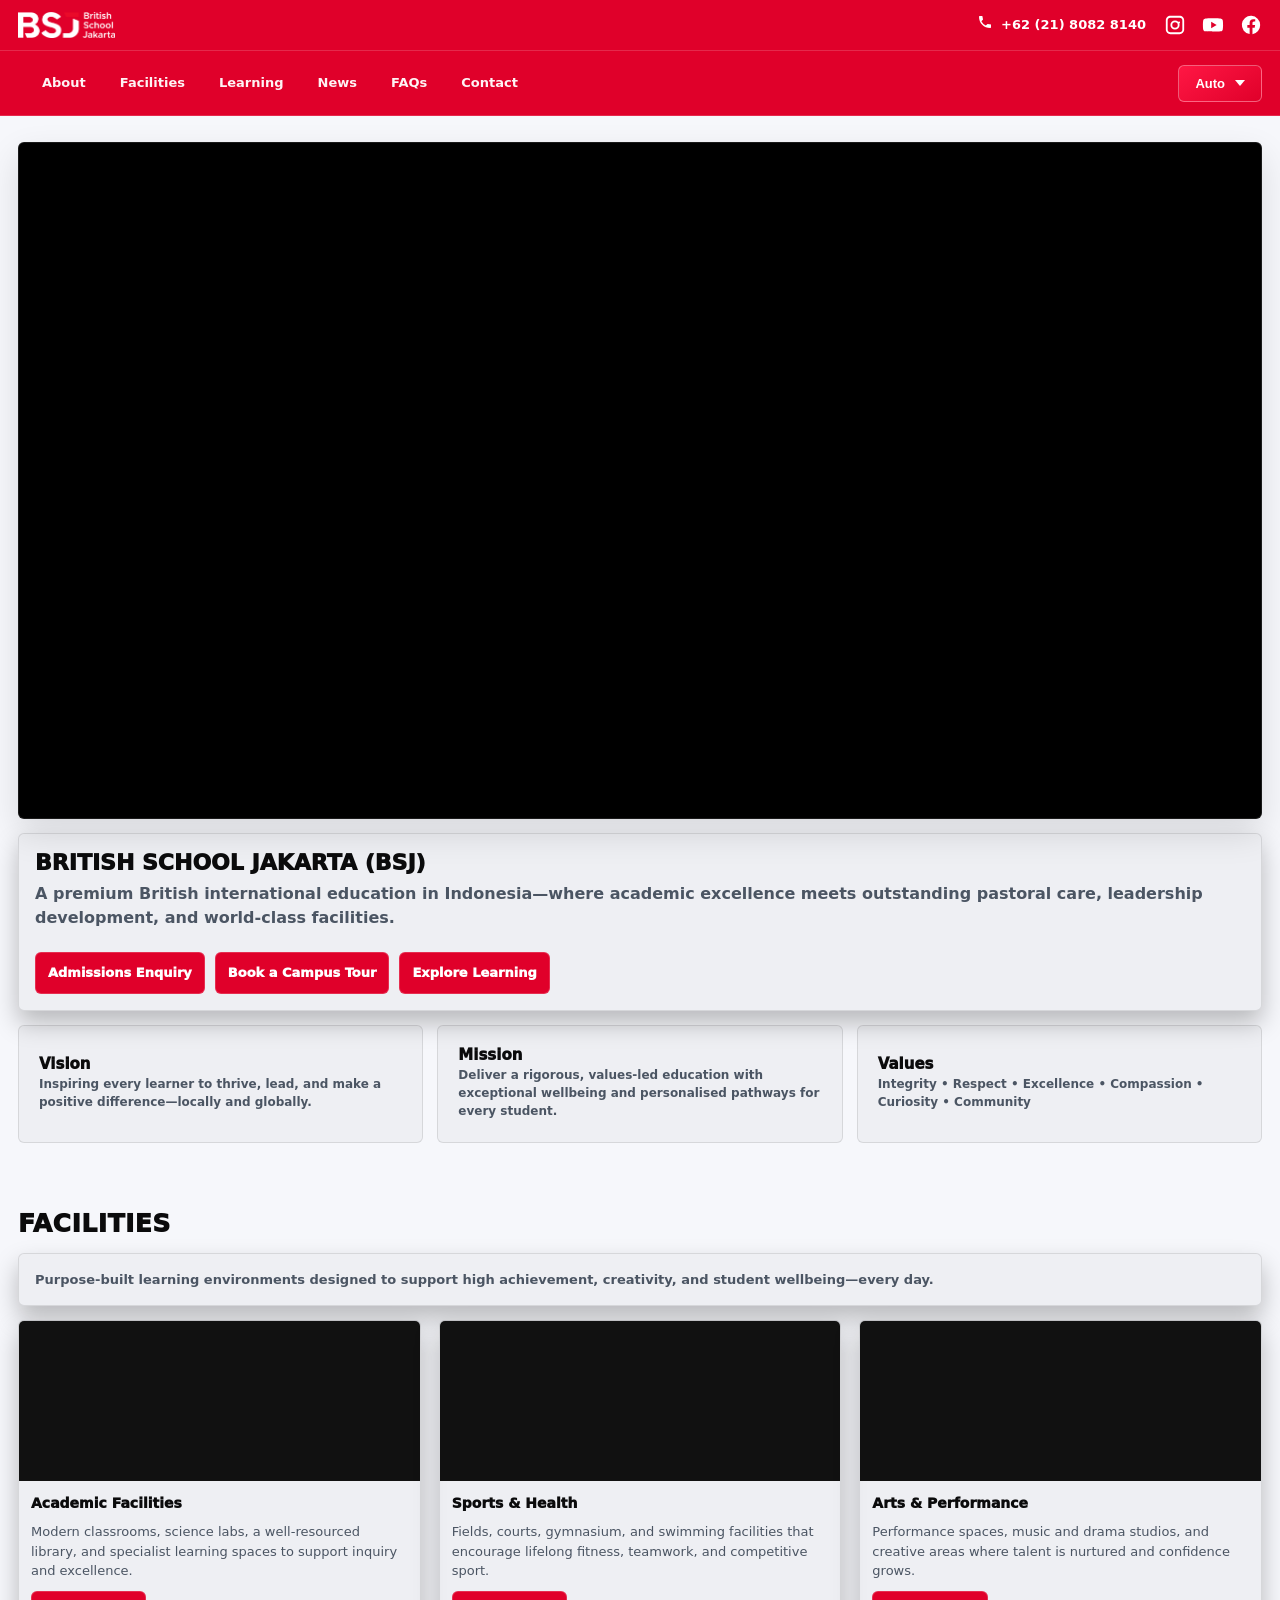
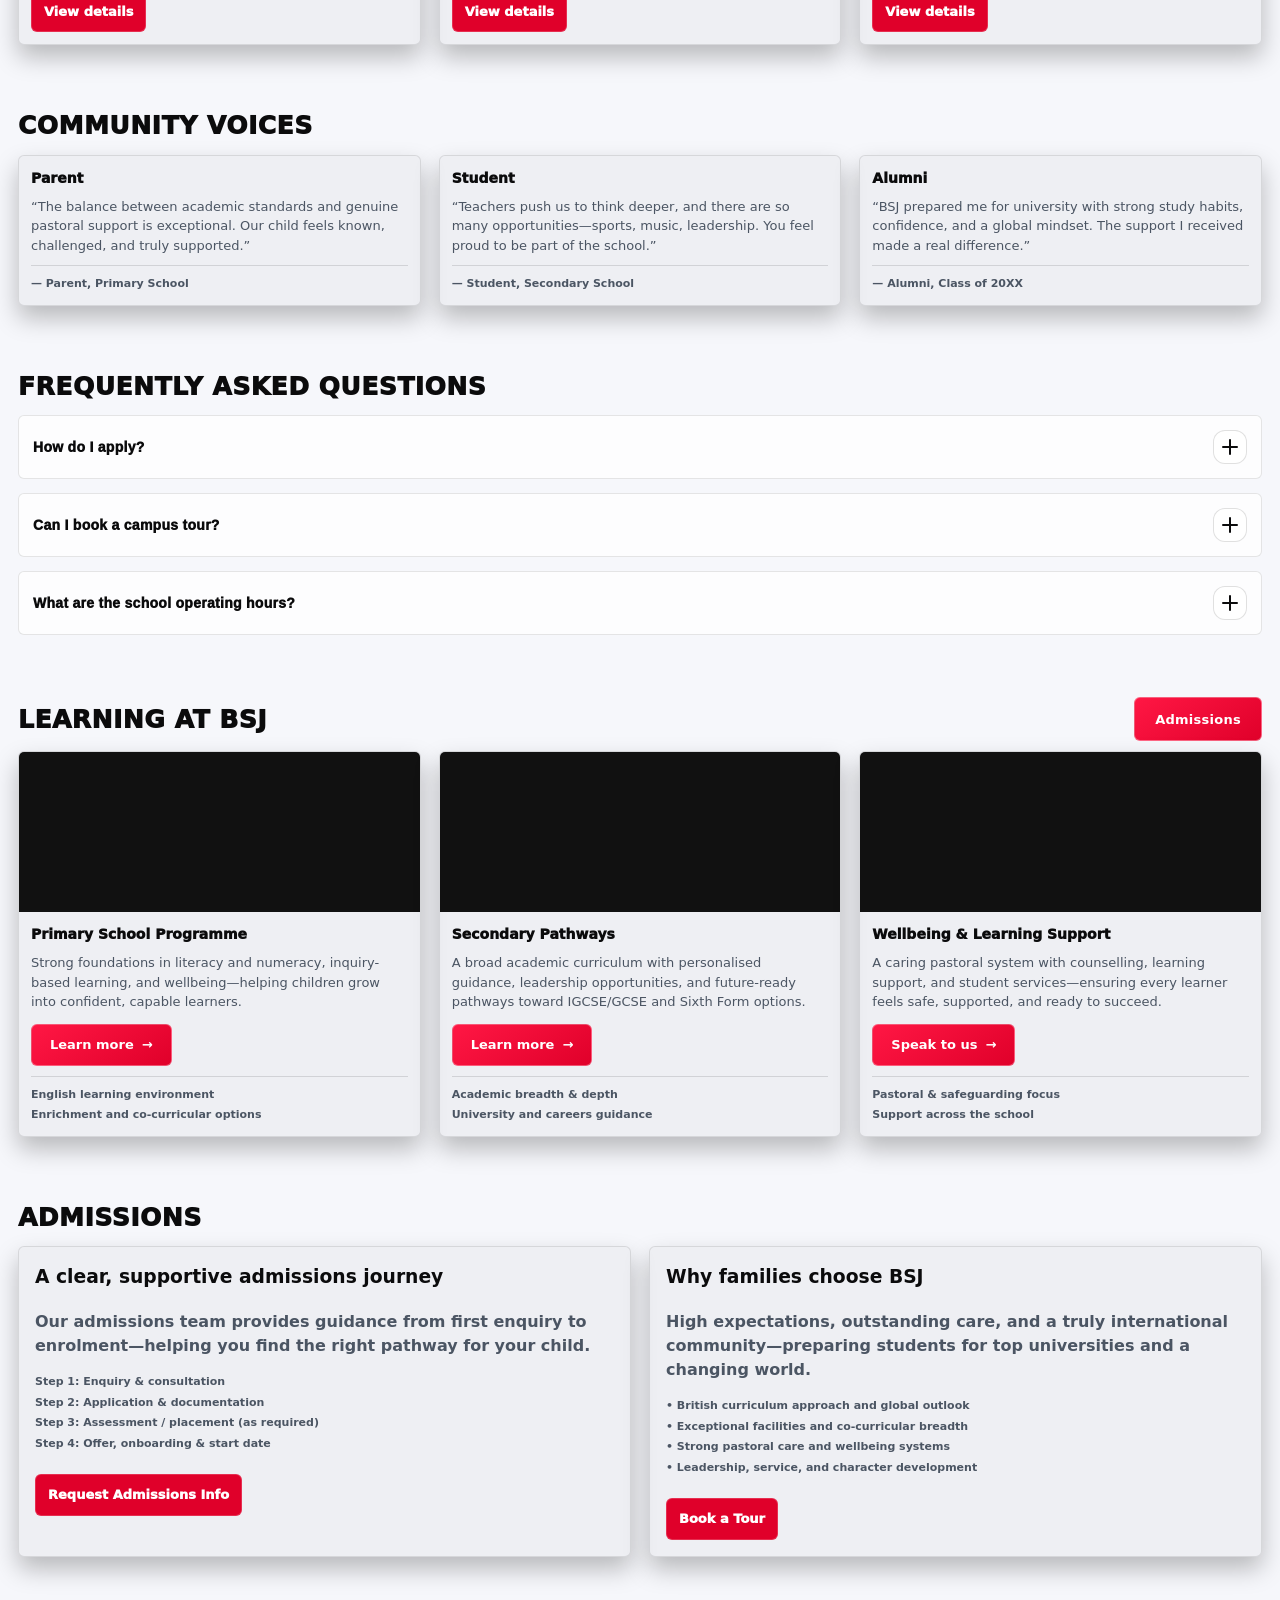
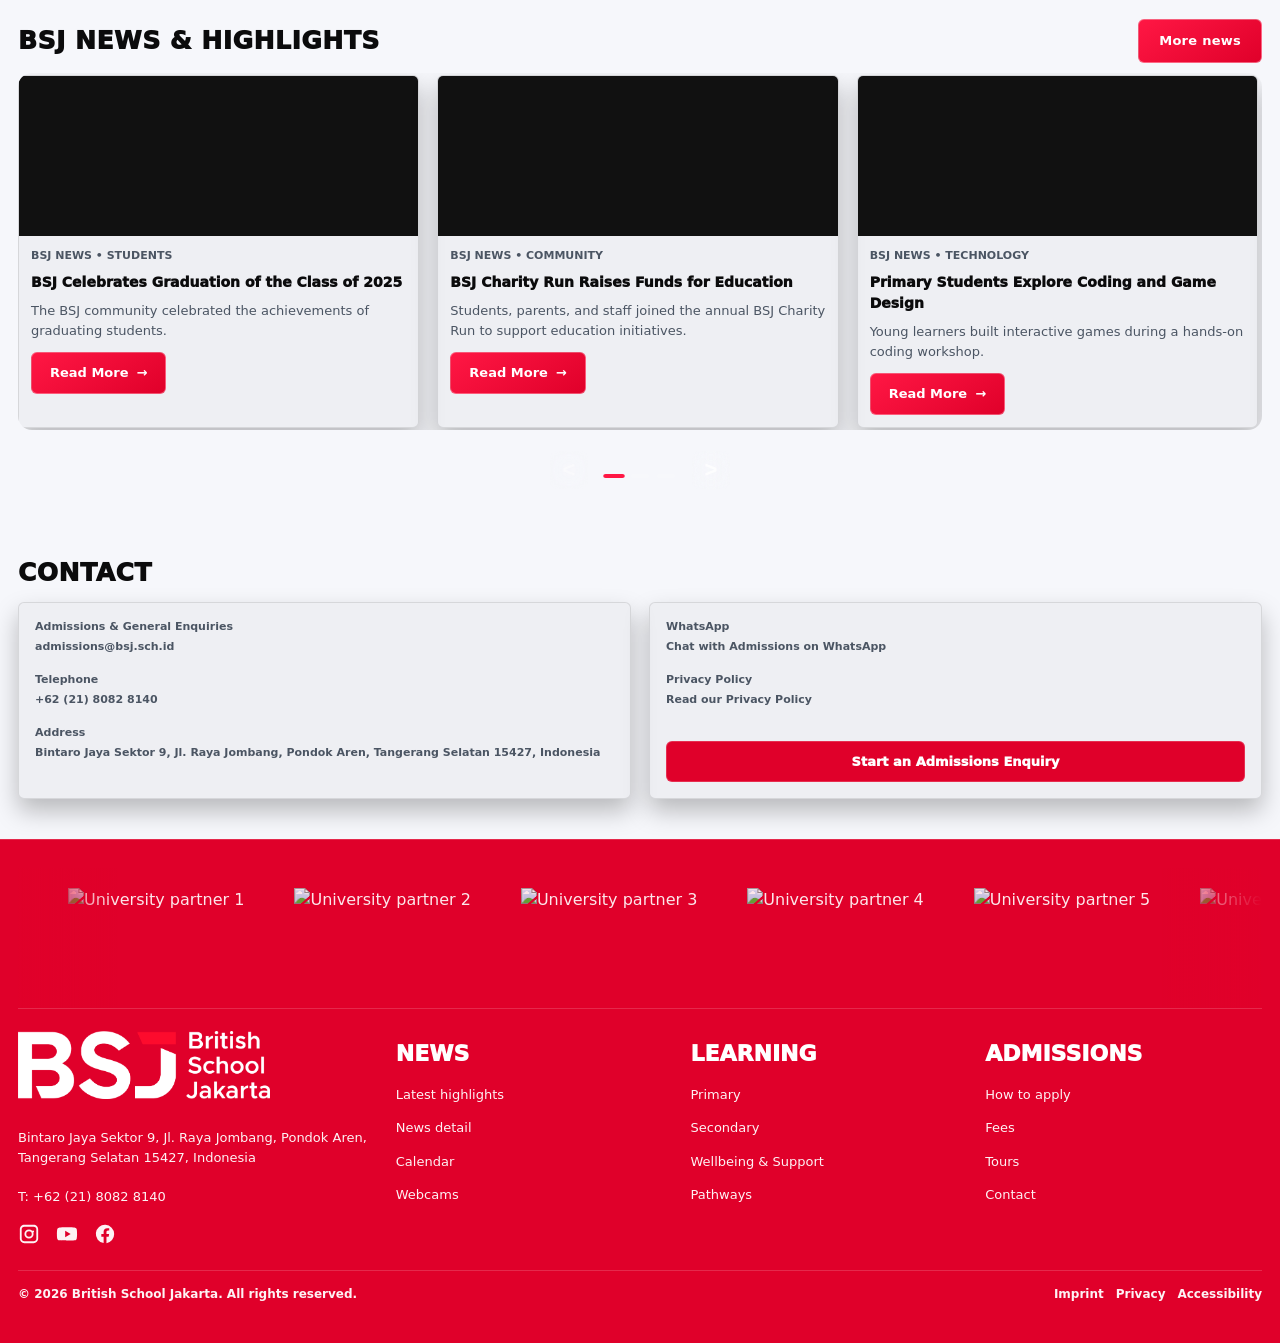
==== commit 41b0867d: "Update Demo" ====
--- a/index.html
+++ b/index.html
@@ -1,3 +1,100 @@
+<!-- 
+CREATED BY DAVID AGUS KUNCORO
+IG : @DAVIDAGUSK
+WEB : https://davidagusk.github.io/
+DEMO ONLY 
+
+
+
+
+
+
+
+
+
+
+
+
+
+
+
+
+
+
+
+
+
+
+
+
+
+
+
+
+
+
+
+
+
+
+
+
+
+
+
+
+
+
+
+
+
+
+
+
+
+
+
+
+
+
+
+
+
+
+
+
+
+
+
+
+
+
+
+
+
+
+
+
+
+
+
+
+
+
+
+
+
+
+
+
+
+
+
+
+
+
+-->
+
 <!doctype html>
 <html lang="en">
   <head>
@@ -417,33 +514,18 @@
       <section class="section" id="news">
         <div class="sectionHead">
           <h2>BSJ News & Highlights</h2>
-          <a class="moreBtn" href="#">More news</a>
-        </div>
-
-        <div class="newsCarousel" data-carousel="news">
-          <div class="cViewport" tabindex="0" aria-label="News carousel viewport">
-            <div class="cTrack">
-              <article class="card">
-                <div class="thumb" style="background-image: url(https://www.bsj.sch.id/storage/app/media/01-home/Be%20Spoke%20Campus.jpg)"></div>
-                <div class="cardBody">
-                  <h3><a href="news1.html">Open Day at BSJ: Meet Our Teachers & Explore the Campus</a></h3>
-                  <p>We welcome families to our Open Day experience...</p>
-                </div>
-              </article>
-              <article class="card">
-                <div class="thumb" style="background-image: url(https://www.bsj.sch.id/storage/app/uploads/public/69a/00a/5a8/69a00a5a8ae4f598993769.jpg)"></div>
-                <div class="cardBody">
-                  <h3><a href="news2.html">BSJ Students Shine at ReEarth International Art Prize 2025</a></h3>
-                  <p>BSJ secondary students earned international recognition at the ReEarth International Art Prize 2025...</p>
-                </div>
-              </article>
-            </div>
+          <a class="moreBtn" href="news.html">More news</a>
+        </div>
+
+        <div class="newsCarousel" id="homeNewsCarousel">
+          <div class="cViewport">
+            <div class="cTrack" id="newsCarouselTrack"></div>
           </div>
 
           <div class="cControls">
-            <button class="cArrow cPrev" type="button" aria-label="Previous">&lt;</button>
-            <div class="cDots" aria-label="Carousel pagination"></div>
-            <button class="cArrow cNext" type="button" aria-label="Next">&gt;</button>
+            <button class="cArrow cPrev" id="newsPrev" type="button" aria-label="Previous">&lt;</button>
+            <div class="cDots" id="newsDots" aria-label="Carousel pagination"></div>
+            <button class="cArrow cNext" id="newsNext" type="button" aria-label="Next">&gt;</button>
           </div>
         </div>
       </section>
@@ -633,6 +715,13 @@
       </div>
     </footer>
 
-    <script src="assets/frontend/site.js" defer></script>
+    <script src="assets/frontend/site.js"></script>
+    <script src="assets/frontend/news.js"></script>
+    <script>
+      document.addEventListener("DOMContentLoaded", function () {
+        initNewsCarousel();
+        initHomeNewsControls();
+      });
+    </script>
   </body>
 </html>
--- a/assets/frontend/styles.css
+++ b/assets/frontend/styles.css
@@ -1483,19 +1483,27 @@
   justify-content: center;
   gap: 20px;
   margin-top: 14px;
+  position: relative;
+  z-index: 20;
+}
+
+.newsCarousel .cArrow,
+.newsCarousel .cDots {
+  position: relative;
+  z-index: 21;
+  pointer-events: auto;
 }
 
 .newsCarousel .cArrow {
-  all: unset; /* reset style lama */
+  appearance: none;
+  border: 0;
+  background: transparent;
   cursor: pointer;
-
   font-size: 18px;
   font-weight: 900;
   color: #fff;
-
   padding: 4px 8px;
   line-height: 1;
-
   opacity: 0.75;
   transition: all 0.2s ease;
 }
@@ -1839,3 +1847,406 @@
   color: #111;
   display: block;
 }
+
+#homeNewsCarousel {
+  position: relative;
+}
+
+#homeNewsCarousel .cViewport {
+  overflow: hidden;
+}
+
+#homeNewsCarousel .cTrack {
+  display: flex;
+  gap: 18px;
+  overflow-x: auto;
+  scroll-behavior: smooth;
+  scrollbar-width: none;
+  -ms-overflow-style: none;
+}
+
+#homeNewsCarousel .cTrack::-webkit-scrollbar {
+  display: none;
+}
+
+#homeNewsCarousel .cTrack > .card {
+  flex: 0 0 calc(33.333% - 12px);
+  min-width: calc(33.333% - 12px);
+}
+
+@media (max-width: 980px) {
+  #homeNewsCarousel .cTrack > .card {
+    flex: 0 0 calc(50% - 9px);
+    min-width: calc(50% - 9px);
+  }
+}
+
+@media (max-width: 560px) {
+  #homeNewsCarousel .cTrack > .card {
+    flex: 0 0 100%;
+    min-width: 100%;
+  }
+}
+
+/* controls wrapper */
+#homeNewsCarousel .cControls {
+  position: relative;
+  display: flex;
+  justify-content: center;
+  align-items: center;
+  margin-top: 18px;
+  min-height: 44px;
+}
+
+/* dots di tengah bawah */
+#homeNewsCarousel .cDots {
+  display: flex;
+  gap: 8px;
+  align-items: center;
+  justify-content: center;
+}
+
+#homeNewsCarousel .cDots button {
+  width: 18px;
+  height: 4px;
+  border: 0;
+  border-radius: 999px;
+  background: rgba(255, 255, 255, 0.22);
+  cursor: pointer;
+  padding: 0;
+  transition: all 0.2s ease;
+}
+
+#homeNewsCarousel .cDots button[aria-current="true"] {
+  background: #ff1744;
+  transform: scaleX(1.2);
+}
+
+/* arrow dibuat floating kiri kanan */
+#homeNewsCarousel .cArrow {
+  position: absolute;
+  top: 50%;
+  transform: translateY(-50%);
+  appearance: none;
+  border: 0;
+  background: rgba(255, 255, 255, 0.06);
+  color: #fff;
+  width: 38px;
+  height: 38px;
+  border-radius: 8px;
+  font-size: 22px;
+  font-weight: 900;
+  line-height: 1;
+  cursor: pointer;
+  transition: all 0.2s ease;
+}
+
+#homeNewsCarousel .cPrev {
+  left: calc(50% - 90px);
+}
+
+#homeNewsCarousel .cNext {
+  right: calc(50% - 90px);
+}
+
+#homeNewsCarousel .cArrow:hover {
+  background: rgba(255, 255, 255, 0.14);
+  transform: translateY(-50%) scale(1.06);
+}
+
+#homeNewsCarousel .cArrow:disabled {
+  opacity: 0.35;
+  cursor: default;
+}
+
+@media (max-width: 560px) {
+  /* section news kasih ruang lebih aman dari header */
+  #news.section {
+    padding-top: 18px;
+  }
+
+  /* heading + tombol jangan sejajar paksa di mobile */
+  #news .sectionHead {
+    display: flex;
+    flex-direction: column;
+    align-items: flex-start;
+    gap: 12px;
+    margin: 0 0 14px;
+  }
+
+  #news .sectionHead h2 {
+    font-size: 18px;
+    line-height: 1.2;
+    margin: 0;
+  }
+
+  #news .sectionHead .moreBtn {
+    margin: 0;
+    height: 40px;
+    padding: 0 16px;
+    font-size: 12px;
+    position: static;
+    z-index: auto;
+  }
+
+  /* card 1 kolom penuh */
+  #homeNewsCarousel .cTrack {
+    gap: 12px;
+  }
+
+  #homeNewsCarousel .cTrack > .card {
+    flex: 0 0 100%;
+    min-width: 100%;
+  }
+
+  #homeNewsCarousel .cardBody {
+    padding: 14px;
+  }
+
+  #homeNewsCarousel .cardBody h3 {
+    font-size: 15px;
+    line-height: 1.35;
+  }
+
+  #homeNewsCarousel .cardBody p {
+    font-size: 13px;
+    line-height: 1.6;
+  }
+
+  /* controls mobile rapi */
+  #homeNewsCarousel .cControls {
+    display: grid;
+    grid-template-columns: 42px 1fr 42px;
+    align-items: center;
+    gap: 10px;
+    margin-top: 14px;
+    min-height: 42px;
+  }
+
+  #homeNewsCarousel .cPrev,
+  #homeNewsCarousel .cNext {
+    position: static;
+    transform: none !important;
+    width: 36px;
+    height: 36px;
+    border-radius: 8px;
+    justify-self: center;
+    appearance: none;
+    border: 0;
+    background: rgba(255, 255, 255, 0.08);
+    color: #fff;
+    font-size: 20px;
+    font-weight: 900;
+    line-height: 1;
+    cursor: pointer;
+    box-shadow: none;
+    outline: none;
+    -webkit-tap-highlight-color: transparent;
+  }
+
+  #homeNewsCarousel .cPrev:hover,
+  #homeNewsCarousel .cNext:hover,
+  #homeNewsCarousel .cPrev:active,
+  #homeNewsCarousel .cNext:active,
+  #homeNewsCarousel .cPrev:focus,
+  #homeNewsCarousel .cNext:focus {
+    transform: none !important;
+    box-shadow: none;
+    outline: none;
+  }
+
+  #homeNewsCarousel .cPrev:focus-visible,
+  #homeNewsCarousel .cNext:focus-visible {
+    outline: 2px solid rgba(255, 255, 255, 0.3);
+    outline-offset: 2px;
+  }
+
+  #homeNewsCarousel .cDots {
+    display: flex;
+    justify-content: center;
+    align-items: center;
+    gap: 6px;
+    min-width: 0;
+  }
+
+  #homeNewsCarousel .cDots button {
+    width: 14px;
+    height: 4px;
+    padding: 0;
+    border: 0;
+    border-radius: 999px;
+  }
+}
+
+/* PANIGMA */
+.newsPagination {
+  display: flex;
+  gap: 8px;
+  flex-wrap: wrap;
+  align-items: center;
+  justify-content: center;
+}
+
+.pageBtn {
+  display: inline-flex;
+  align-items: center;
+  justify-content: center;
+  min-width: 42px;
+  height: 42px;
+  padding: 0 14px;
+  border-radius: 6px;
+  border: 1px solid rgba(255, 255, 255, 0.18);
+  background: rgba(255, 255, 255, 0.06);
+  color: var(--text);
+  font-weight: 900;
+  font-size: 13px;
+  cursor: pointer;
+  transition: all 0.2s ease;
+}
+
+.pageBtn:hover {
+  filter: brightness(1.08);
+}
+
+.pageBtn.is-active {
+  background: linear-gradient(145deg, #ff1744, #e0002a);
+  color: #fff;
+  border-color: rgba(255, 255, 255, 0.28);
+}
+
+.pageBtn:disabled {
+  opacity: 0.4;
+  cursor: not-allowed;
+}
+
+@media (max-width: 560px) {
+  .pageBtn {
+    min-width: 38px;
+    height: 38px;
+    padding: 0 10px;
+    font-size: 12px;
+  }
+}
+
+.newsSearchWrap {
+  position: relative;
+  display: flex;
+  align-items: center;
+  width: 100%;
+}
+
+.newsSearchWrap input {
+  width: 100%;
+  height: 54px;
+  border-radius: 10px;
+  border: 1px solid rgba(255, 255, 255, 0.12);
+  background: linear-gradient(180deg, rgba(255, 255, 255, 0.04), rgba(255, 255, 255, 0.02)), var(--panel);
+  color: var(--text);
+  padding: 0 48px 0 46px;
+  font-size: 14px;
+  font-weight: 700;
+  outline: none;
+  transition:
+    border-color 0.25s ease,
+    box-shadow 0.25s ease,
+    background 0.25s ease;
+}
+
+.newsSearchWrap input::placeholder {
+  color: var(--muted);
+  font-weight: 700;
+}
+
+.newsSearchWrap input:focus {
+  border-color: rgba(255, 255, 255, 0.24);
+  box-shadow:
+    0 0 0 3px rgba(224, 0, 42, 0.16),
+    0 10px 26px rgba(0, 0, 0, 0.22);
+}
+
+.newsSearchIcon {
+  position: absolute;
+  left: 16px;
+  top: 50%;
+  transform: translateY(-50%);
+  display: inline-flex;
+  align-items: center;
+  justify-content: center;
+  color: var(--muted);
+  pointer-events: none;
+}
+
+.newsSearchIcon svg {
+  width: 18px;
+  height: 18px;
+}
+
+.newsSearchClear {
+  position: absolute;
+  right: 12px;
+  top: 50%;
+  transform: translateY(-50%);
+  width: 30px;
+  height: 30px;
+  border: 0;
+  border-radius: 999px;
+  background: rgba(255, 255, 255, 0.08);
+  color: var(--text);
+  font-size: 18px;
+  font-weight: 700;
+  line-height: 1;
+  cursor: pointer;
+  display: none;
+  transition:
+    background 0.2s ease,
+    opacity 0.2s ease;
+}
+
+.newsSearchClear:hover {
+  background: rgba(255, 255, 255, 0.14);
+}
+
+.newsSearchWrap.has-value .newsSearchClear {
+  display: inline-flex;
+  align-items: center;
+  justify-content: center;
+}
+
+:root[data-theme="light"] .newsSearchWrap input {
+  background: linear-gradient(180deg, rgba(255, 255, 255, 0.92), rgba(255, 255, 255, 0.88)), #fff;
+  border-color: rgba(0, 0, 0, 0.08);
+}
+
+:root[data-theme="light"] .newsSearchWrap input:focus {
+  border-color: rgba(224, 0, 42, 0.28);
+  box-shadow:
+    0 0 0 3px rgba(224, 0, 42, 0.14),
+    0 10px 22px rgba(0, 0, 0, 0.08);
+}
+
+:root[data-theme="light"] .newsSearchClear {
+  background: rgba(0, 0, 0, 0.06);
+}
+
+:root[data-theme="light"] .newsSearchClear:hover {
+  background: rgba(0, 0, 0, 0.1);
+}
+
+@media (max-width: 560px) {
+  .newsSearchWrap input {
+    height: 48px;
+    font-size: 13px;
+    padding-left: 42px;
+    padding-right: 42px;
+  }
+
+  .newsSearchIcon {
+    left: 14px;
+  }
+
+  .newsSearchClear {
+    right: 10px;
+    width: 28px;
+    height: 28px;
+  }
+}
